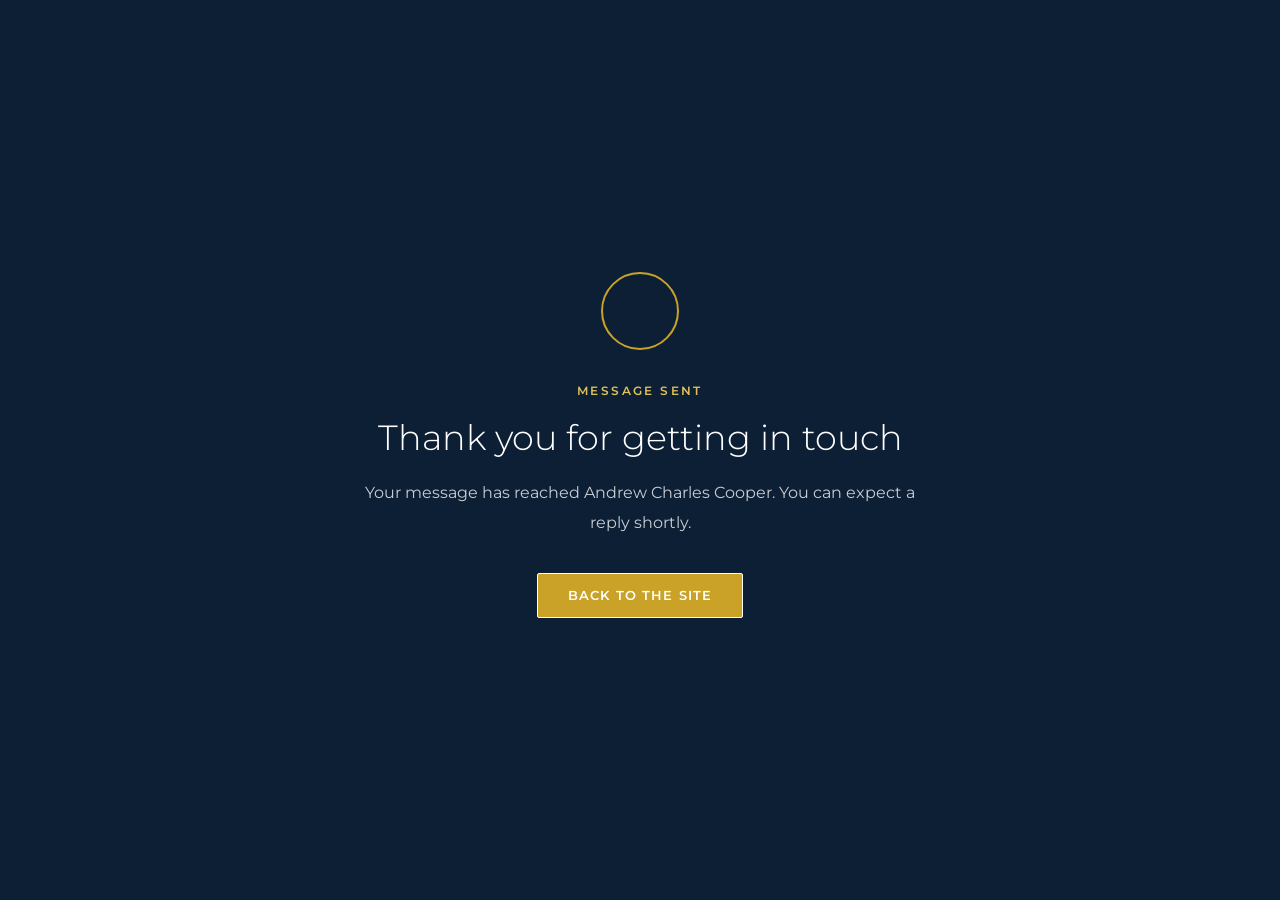
==== thanks.html @ 7abfc752 "Add files via upload" ====
<!DOCTYPE html>
<html lang="en">
<head>
<meta charset="utf-8">
<meta content="width=device-width, initial-scale=1, shrink-to-fit=no" name="viewport">
<title>Message sent | Andrew Charles Cooper</title>
<meta name="description" content="Your message has been sent to Andrew Charles Cooper.">
<meta name="robots" content="noindex, follow">
<link rel="icon" type="image/svg+xml" href="ac/img/favicon.svg">
<link rel="icon" href="vendor/img/favicon.ico">
<link rel="preconnect" href="https://fonts.googleapis.com">
<link rel="preconnect" href="https://fonts.gstatic.com" crossorigin>
<link href="https://fonts.googleapis.com/css2?family=Montserrat:wght@300;400;500;600;700&display=swap" rel="stylesheet">
<link rel="stylesheet" href="vendor/css/line-awesome.min.css">
<style>
  :root{
    --pb-brand:#0D1F35; --pb-accent:#C9A227; --pb-accent-2:#DFC05A;
    --pb-ease:cubic-bezier(.22,.61,.36,1);
  }
  *{ box-sizing:border-box; }
  body{
    margin:0; min-height:100vh; background:var(--pb-brand);
    font-family:'Montserrat',sans-serif; color:#fff;
    display:flex; align-items:center; justify-content:center; padding:30px;
    text-align:center;
  }
  .wrap{ max-width:560px; animation:rise .8s var(--pb-ease) both; }
  @keyframes rise{ from{ opacity:0; transform:translateY(22px); } to{ opacity:1; transform:none; } }
  .tick{
    width:78px; height:78px; margin:0 auto 30px; border-radius:50%;
    border:2px solid var(--pb-accent); display:flex; align-items:center; justify-content:center;
  }
  .tick i{ font-size:38px; color:var(--pb-accent-2); }
  .eyebrow{
    color:var(--pb-accent-2); letter-spacing:.2em; text-transform:uppercase;
    font-size:12px; font-weight:600; margin:0 0 14px;
  }
  h1{ font-size:2.2rem; font-weight:300; margin:0 0 18px; line-height:1.25; }
  p{ color:rgba(255,255,255,.78); line-height:1.85; font-size:16px; margin:0 0 12px; }
  .links{ margin-top:36px; }
  a.btn{
    display:inline-block; padding:14px 30px; margin:0 6px 10px;
    font-size:12.5px; font-weight:600; letter-spacing:.09em; text-transform:uppercase;
    border-radius:2px; text-decoration:none; border:1px solid;
    transition:background .3s var(--pb-ease), color .3s var(--pb-ease),
               border-color .3s var(--pb-ease), transform .3s var(--pb-ease);
  }
  a.btn:hover{ transform:translateY(-2px); }
  .solid{ background:var(--pb-accent); border-color:var(--pb-accent); color:#fff; }
  .solid:hover{ background:#fff; border-color:#fff; color:var(--pb-brand); }
  .ghost{ background:transparent; border-color:rgba(255,255,255,.5); color:#fff; }
  .ghost:hover{ background:#fff; border-color:#fff; color:var(--pb-brand); }
  @media(max-width:575px){
    h1{ font-size:1.6rem; }
    a.btn{ display:block; max-width:290px; margin:0 auto 10px; }
  }
</style>
</head>
<body>
  <div class="wrap">
    <div class="tick"><i class="las la-check" aria-hidden="true"></i></div>
    <p class="eyebrow">Message sent</p>
    <h1>Thank you for getting in touch</h1>
    <p>Your message has reached Andrew Charles Cooper. You can expect a reply shortly.</p>
        <div class="links">
      <a class="btn solid" href="./">Back to the site</a>
          </div>
  </div>
</body>
</html>
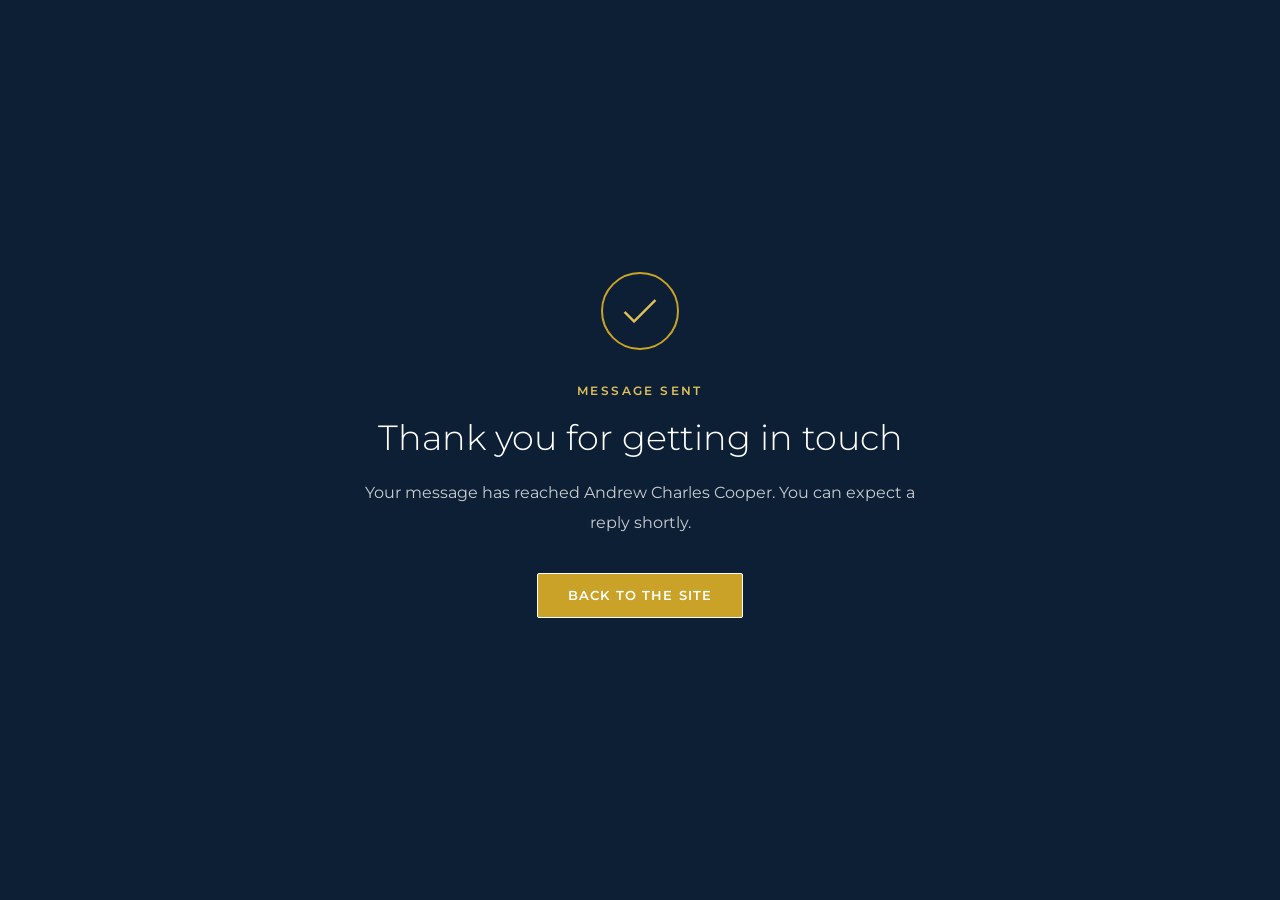
==== commit f0dff2d6: "Add files via upload" ====
--- a/thanks.html
+++ b/thanks.html
@@ -6,7 +6,7 @@
 <title>Message sent | Andrew Charles Cooper</title>
 <meta name="description" content="Your message has been sent to Andrew Charles Cooper.">
 <meta name="robots" content="noindex, follow">
-<link rel="icon" type="image/svg+xml" href="ac/img/favicon.svg">
+<link rel="icon" type="image/svg+xml" href="celebrity/img/favicon.svg">
 <link rel="icon" href="vendor/img/favicon.ico">
 <link rel="preconnect" href="https://fonts.googleapis.com">
 <link rel="preconnect" href="https://fonts.gstatic.com" crossorigin>
--- a/vendor/css/line-awesome.min.css
+++ b/vendor/css/line-awesome.min.css
@@ -0,0 +1 @@
+.la,.lab,.lad,.lal,.lar,.las{-moz-osx-font-smoothing:grayscale;-webkit-font-smoothing:antialiased;display:inline-block;font-style:normal;font-variant:normal;text-rendering:auto;line-height:1}.la-lg{font-size:1.33333em;line-height:.75em;vertical-align:-.0667em}.la-xs{font-size:.75em}.la-sm{font-size:.875em}.la-1x{font-size:1em}.la-2x{font-size:2em}.la-3x{font-size:3em}.la-4x{font-size:4em}.la-5x{font-size:5em}.la-6x{font-size:6em}.la-7x{font-size:7em}.la-8x{font-size:8em}.la-9x{font-size:9em}.la-10x{font-size:10em}.la-fw{text-align:center;width:1.25em}.la-ul{list-style-type:none;margin-left:2.5em;padding-left:0}.la-ul>li{position:relative}.la-li{left:-2em;position:absolute;text-align:center;width:2em;line-height:inherit}.la-border{border:solid .08em #eee;border-radius:.1em;padding:.2em .25em .15em}.la-pull-left{float:left}.la-pull-right{float:right}.la.la-pull-left,.lab.la-pull-left,.lal.la-pull-left,.lar.la-pull-left,.las.la-pull-left{margin-right:.3em}.la.la-pull-right,.lab.la-pull-right,.lal.la-pull-right,.lar.la-pull-right,.las.la-pull-right{margin-left:.3em}.la-spin{-webkit-animation:la-spin 2s infinite linear;animation:la-spin 2s infinite linear}.la-pulse{-webkit-animation:la-spin 1s infinite steps(8);animation:la-spin 1s infinite steps(8)}@-webkit-keyframes la-spin{0%{-webkit-transform:rotate(0);transform:rotate(0)}100%{-webkit-transform:rotate(360deg);transform:rotate(360deg)}}@keyframes la-spin{0%{-webkit-transform:rotate(0);transform:rotate(0)}100%{-webkit-transform:rotate(360deg);transform:rotate(360deg)}}.la-rotate-90{-webkit-transform:rotate(90deg);transform:rotate(90deg)}.la-rotate-180{-webkit-transform:rotate(180deg);transform:rotate(180deg)}.la-rotate-270{-webkit-transform:rotate(270deg);transform:rotate(270deg)}.la-flip-horizontal{-webkit-transform:scale(-1,1);transform:scale(-1,1)}.la-flip-vertical{-webkit-transform:scale(1,-1);transform:scale(1,-1)}.la-flip-both,.la-flip-horizontal.la-flip-vertical{-webkit-transform:scale(-1,-1);transform:scale(-1,-1)}:root .la-flip-both,:root .la-flip-horizontal,:root .la-flip-vertical,:root .la-rotate-180,:root .la-rotate-270,:root .la-rotate-90{-webkit-filter:none;filter:none}.la-stack{display:inline-block;height:2em;line-height:2em;position:relative;vertical-align:middle;width:2.5em}.la-stack-1x,.la-stack-2x{left:0;position:absolute;text-align:center;width:100%}.la-stack-1x{line-height:inherit}.la-stack-2x{font-size:2em}.la-inverse{color:#fff}.la-500px:before{content:"\f26e"}.la-accessible-icon:before{content:"\f368"}.la-accusoft:before{content:"\f369"}.la-acquisitions-incorporated:before{content:"\f6af"}.la-ad:before{content:"\f641"}.la-address-book:before{content:"\f2b9"}.la-address-card:before{content:"\f2bb"}.la-adjust:before{content:"\f042"}.la-adn:before{content:"\f170"}.la-adobe:before{content:"\f778"}.la-adversal:before{content:"\f36a"}.la-affiliatetheme:before{content:"\f36b"}.la-air-freshener:before{content:"\f5d0"}.la-airbnb:before{content:"\f834"}.la-algolia:before{content:"\f36c"}.la-align-center:before{content:"\f037"}.la-align-justify:before{content:"\f039"}.la-align-left:before{content:"\f036"}.la-align-right:before{content:"\f038"}.la-alipay:before{content:"\f642"}.la-allergies:before{content:"\f461"}.la-amazon:before{content:"\f270"}.la-amazon-pay:before{content:"\f42c"}.la-ambulance:before{content:"\f0f9"}.la-american-sign-language-interpreting:before{content:"\f2a3"}.la-amilia:before{content:"\f36d"}.la-anchor:before{content:"\f13d"}.la-android:before{content:"\f17b"}.la-angellist:before{content:"\f209"}.la-angle-double-down:before{content:"\f103"}.la-angle-double-left:before{content:"\f100"}.la-angle-double-right:before{content:"\f101"}.la-angle-double-up:before{content:"\f102"}.la-angle-down:before{content:"\f107"}.la-angle-left:before{content:"\f104"}.la-angle-right:before{content:"\f105"}.la-angle-up:before{content:"\f106"}.la-angry:before{content:"\f556"}.la-angrycreative:before{content:"\f36e"}.la-angular:before{content:"\f420"}.la-ankh:before{content:"\f644"}.la-app-store:before{content:"\f36f"}.la-app-store-ios:before{content:"\f370"}.la-apper:before{content:"\f371"}.la-apple:before{content:"\f179"}.la-apple-alt:before{content:"\f5d1"}.la-apple-pay:before{content:"\f415"}.la-archive:before{content:"\f187"}.la-archway:before{content:"\f557"}.la-arrow-alt-circle-down:before{content:"\f358"}.la-arrow-alt-circle-left:before{content:"\f359"}.la-arrow-alt-circle-right:before{content:"\f35a"}.la-arrow-alt-circle-up:before{content:"\f35b"}.la-arrow-circle-down:before{content:"\f0ab"}.la-arrow-circle-left:before{content:"\f0a8"}.la-arrow-circle-right:before{content:"\f0a9"}.la-arrow-circle-up:before{content:"\f0aa"}.la-arrow-down:before{content:"\f063"}.la-arrow-left:before{content:"\f060"}.la-arrow-right:before{content:"\f061"}.la-arrow-up:before{content:"\f062"}.la-arrows-alt:before{content:"\f0b2"}.la-arrows-alt-h:before{content:"\f337"}.la-arrows-alt-v:before{content:"\f338"}.la-artstation:before{content:"\f77a"}.la-assistive-listening-systems:before{content:"\f2a2"}.la-asterisk:before{content:"\f069"}.la-asymmetrik:before{content:"\f372"}.la-at:before{content:"\f1fa"}.la-atlas:before{content:"\f558"}.la-atlassian:before{content:"\f77b"}.la-atom:before{content:"\f5d2"}.la-audible:before{content:"\f373"}.la-audio-description:before{content:"\f29e"}.la-autoprefixer:before{content:"\f41c"}.la-avianex:before{content:"\f374"}.la-aviato:before{content:"\f421"}.la-award:before{content:"\f559"}.la-aws:before{content:"\f375"}.la-baby:before{content:"\f77c"}.la-baby-carriage:before{content:"\f77d"}.la-backspace:before{content:"\f55a"}.la-backward:before{content:"\f04a"}.la-bacon:before{content:"\f7e5"}.la-balance-scale:before{content:"\f24e"}.la-balance-scale-left:before{content:"\f515"}.la-balance-scale-right:before{content:"\f516"}.la-ban:before{content:"\f05e"}.la-band-aid:before{content:"\f462"}.la-bandcamp:before{content:"\f2d5"}.la-barcode:before{content:"\f02a"}.la-bars:before{content:"\f0c9"}.la-baseball-ball:before{content:"\f433"}.la-basketball-ball:before{content:"\f434"}.la-bath:before{content:"\f2cd"}.la-battery-empty:before{content:"\f244"}.la-battery-full:before{content:"\f240"}.la-battery-half:before{content:"\f242"}.la-battery-quarter:before{content:"\f243"}.la-battery-three-quarters:before{content:"\f241"}.la-battle-net:before{content:"\f835"}.la-bed:before{content:"\f236"}.la-beer:before{content:"\f0fc"}.la-behance:before{content:"\f1b4"}.la-behance-square:before{content:"\f1b5"}.la-bell:before{content:"\f0f3"}.la-bell-slash:before{content:"\f1f6"}.la-bezier-curve:before{content:"\f55b"}.la-bible:before{content:"\f647"}.la-bicycle:before{content:"\f206"}.la-biking:before{content:"\f84a"}.la-bimobject:before{content:"\f378"}.la-binoculars:before{content:"\f1e5"}.la-biohazard:before{content:"\f780"}.la-birthday-cake:before{content:"\f1fd"}.la-bitbucket:before{content:"\f171"}.la-bitcoin:before{content:"\f379"}.la-bity:before{content:"\f37a"}.la-black-tie:before{content:"\f27e"}.la-blackberry:before{content:"\f37b"}.la-blender:before{content:"\f517"}.la-blender-phone:before{content:"\f6b6"}.la-blind:before{content:"\f29d"}.la-blog:before{content:"\f781"}.la-blogger:before{content:"\f37c"}.la-blogger-b:before{content:"\f37d"}.la-bluetooth:before{content:"\f293"}.la-bluetooth-b:before{content:"\f294"}.la-bold:before{content:"\f032"}.la-bolt:before{content:"\f0e7"}.la-bomb:before{content:"\f1e2"}.la-bone:before{content:"\f5d7"}.la-bong:before{content:"\f55c"}.la-book:before{content:"\f02d"}.la-book-dead:before{content:"\f6b7"}.la-book-medical:before{content:"\f7e6"}.la-book-open:before{content:"\f518"}.la-book-reader:before{content:"\f5da"}.la-bookmark:before{content:"\f02e"}.la-bootstrap:before{content:"\f836"}.la-border-all:before{content:"\f84c"}.la-border-none:before{content:"\f850"}.la-border-style:before{content:"\f853"}.la-bowling-ball:before{content:"\f436"}.la-box:before{content:"\f466"}.la-box-open:before{content:"\f49e"}.la-boxes:before{content:"\f468"}.la-braille:before{content:"\f2a1"}.la-brain:before{content:"\f5dc"}.la-bread-slice:before{content:"\f7ec"}.la-briefcase:before{content:"\f0b1"}.la-briefcase-medical:before{content:"\f469"}.la-broadcast-tower:before{content:"\f519"}.la-broom:before{content:"\f51a"}.la-brush:before{content:"\f55d"}.la-btc:before{content:"\f15a"}.la-buffer:before{content:"\f837"}.la-bug:before{content:"\f188"}.la-building:before{content:"\f1ad"}.la-bullhorn:before{content:"\f0a1"}.la-bullseye:before{content:"\f140"}.la-burn:before{content:"\f46a"}.la-buromobelexperte:before{content:"\f37f"}.la-bus:before{content:"\f207"}.la-bus-alt:before{content:"\f55e"}.la-business-time:before{content:"\f64a"}.la-buy-n-large:before{content:"\f8a6"}.la-buysellads:before{content:"\f20d"}.la-calculator:before{content:"\f1ec"}.la-calendar:before{content:"\f133"}.la-calendar-alt:before{content:"\f073"}.la-calendar-check:before{content:"\f274"}.la-calendar-day:before{content:"\f783"}.la-calendar-minus:before{content:"\f272"}.la-calendar-plus:before{content:"\f271"}.la-calendar-times:before{content:"\f273"}.la-calendar-week:before{content:"\f784"}.la-camera:before{content:"\f030"}.la-camera-retro:before{content:"\f083"}.la-campground:before{content:"\f6bb"}.la-canadian-maple-leaf:before{content:"\f785"}.la-candy-cane:before{content:"\f786"}.la-cannabis:before{content:"\f55f"}.la-capsules:before{content:"\f46b"}.la-car:before{content:"\f1b9"}.la-car-alt:before{content:"\f5de"}.la-car-battery:before{content:"\f5df"}.la-car-crash:before{content:"\f5e1"}.la-car-side:before{content:"\f5e4"}.la-caret-down:before{content:"\f0d7"}.la-caret-left:before{content:"\f0d9"}.la-caret-right:before{content:"\f0da"}.la-caret-square-down:before{content:"\f150"}.la-caret-square-left:before{content:"\f191"}.la-caret-square-right:before{content:"\f152"}.la-caret-square-up:before{content:"\f151"}.la-caret-up:before{content:"\f0d8"}.la-carrot:before{content:"\f787"}.la-cart-arrow-down:before{content:"\f218"}.la-cart-plus:before{content:"\f217"}.la-cash-register:before{content:"\f788"}.la-cat:before{content:"\f6be"}.la-cc-amazon-pay:before{content:"\f42d"}.la-cc-amex:before{content:"\f1f3"}.la-cc-apple-pay:before{content:"\f416"}.la-cc-diners-club:before{content:"\f24c"}.la-cc-discover:before{content:"\f1f2"}.la-cc-jcb:before{content:"\f24b"}.la-cc-mastercard:before{content:"\f1f1"}.la-cc-paypal:before{content:"\f1f4"}.la-cc-stripe:before{content:"\f1f5"}.la-cc-visa:before{content:"\f1f0"}.la-centercode:before{content:"\f380"}.la-centos:before{content:"\f789"}.la-certificate:before{content:"\f0a3"}.la-chair:before{content:"\f6c0"}.la-chalkboard:before{content:"\f51b"}.la-chalkboard-teacher:before{content:"\f51c"}.la-charging-station:before{content:"\f5e7"}.la-chart-area:before{content:"\f1fe"}.la-chart-bar:before{content:"\f080"}.la-chart-line:before{content:"\f201"}.la-chart-pie:before{content:"\f200"}.la-check:before{content:"\f00c"}.la-check-circle:before{content:"\f058"}.la-check-double:before{content:"\f560"}.la-check-square:before{content:"\f14a"}.la-cheese:before{content:"\f7ef"}.la-chess:before{content:"\f439"}.la-chess-bishop:before{content:"\f43a"}.la-chess-board:before{content:"\f43c"}.la-chess-king:before{content:"\f43f"}.la-chess-knight:before{content:"\f441"}.la-chess-pawn:before{content:"\f443"}.la-chess-queen:before{content:"\f445"}.la-chess-rook:before{content:"\f447"}.la-chevron-circle-down:before{content:"\f13a"}.la-chevron-circle-left:before{content:"\f137"}.la-chevron-circle-right:before{content:"\f138"}.la-chevron-circle-up:before{content:"\f139"}.la-chevron-down:before{content:"\f078"}.la-chevron-left:before{content:"\f053"}.la-chevron-right:before{content:"\f054"}.la-chevron-up:before{content:"\f077"}.la-child:before{content:"\f1ae"}.la-chrome:before{content:"\f268"}.la-chromecast:before{content:"\f838"}.la-church:before{content:"\f51d"}.la-circle:before{content:"\f111"}.la-circle-notch:before{content:"\f1ce"}.la-city:before{content:"\f64f"}.la-clinic-medical:before{content:"\f7f2"}.la-clipboard:before{content:"\f328"}.la-clipboard-check:before{content:"\f46c"}.la-clipboard-list:before{content:"\f46d"}.la-clock:before{content:"\f017"}.la-clone:before{content:"\f24d"}.la-closed-captioning:before{content:"\f20a"}.la-cloud:before{content:"\f0c2"}.la-cloud-download-alt:before{content:"\f381"}.la-cloud-meatball:before{content:"\f73b"}.la-cloud-moon:before{content:"\f6c3"}.la-cloud-moon-rain:before{content:"\f73c"}.la-cloud-rain:before{content:"\f73d"}.la-cloud-showers-heavy:before{content:"\f740"}.la-cloud-sun:before{content:"\f6c4"}.la-cloud-sun-rain:before{content:"\f743"}.la-cloud-upload-alt:before{content:"\f382"}.la-cloudscale:before{content:"\f383"}.la-cloudsmith:before{content:"\f384"}.la-cloudversify:before{content:"\f385"}.la-cocktail:before{content:"\f561"}.la-code:before{content:"\f121"}.la-code-branch:before{content:"\f126"}.la-codepen:before{content:"\f1cb"}.la-codiepie:before{content:"\f284"}.la-coffee:before{content:"\f0f4"}.la-cog:before{content:"\f013"}.la-cogs:before{content:"\f085"}.la-coins:before{content:"\f51e"}.la-columns:before{content:"\f0db"}.la-comment:before{content:"\f075"}.la-comment-alt:before{content:"\f27a"}.la-comment-dollar:before{content:"\f651"}.la-comment-dots:before{content:"\f4ad"}.la-comment-medical:before{content:"\f7f5"}.la-comment-slash:before{content:"\f4b3"}.la-comments:before{content:"\f086"}.la-comments-dollar:before{content:"\f653"}.la-compact-disc:before{content:"\f51f"}.la-compass:before{content:"\f14e"}.la-compress:before{content:"\f066"}.la-compress-arrows-alt:before{content:"\f78c"}.la-concierge-bell:before{content:"\f562"}.la-confluence:before{content:"\f78d"}.la-connectdevelop:before{content:"\f20e"}.la-contao:before{content:"\f26d"}.la-cookie:before{content:"\f563"}.la-cookie-bite:before{content:"\f564"}.la-copy:before{content:"\f0c5"}.la-copyright:before{content:"\f1f9"}.la-cotton-bureau:before{content:"\f89e"}.la-couch:before{content:"\f4b8"}.la-cpanel:before{content:"\f388"}.la-creative-commons:before{content:"\f25e"}.la-creative-commons-by:before{content:"\f4e7"}.la-creative-commons-nc:before{content:"\f4e8"}.la-creative-commons-nc-eu:before{content:"\f4e9"}.la-creative-commons-nc-jp:before{content:"\f4ea"}.la-creative-commons-nd:before{content:"\f4eb"}.la-creative-commons-pd:before{content:"\f4ec"}.la-creative-commons-pd-alt:before{content:"\f4ed"}.la-creative-commons-remix:before{content:"\f4ee"}.la-creative-commons-sa:before{content:"\f4ef"}.la-creative-commons-sampling:before{content:"\f4f0"}.la-creative-commons-sampling-plus:before{content:"\f4f1"}.la-creative-commons-share:before{content:"\f4f2"}.la-creative-commons-zero:before{content:"\f4f3"}.la-credit-card:before{content:"\f09d"}.la-critical-role:before{content:"\f6c9"}.la-crop:before{content:"\f125"}.la-crop-alt:before{content:"\f565"}.la-cross:before{content:"\f654"}.la-crosshairs:before{content:"\f05b"}.la-crow:before{content:"\f520"}.la-crown:before{content:"\f521"}.la-crutch:before{content:"\f7f7"}.la-css3:before{content:"\f13c"}.la-css3-alt:before{content:"\f38b"}.la-cube:before{content:"\f1b2"}.la-cubes:before{content:"\f1b3"}.la-cut:before{content:"\f0c4"}.la-cuttlefish:before{content:"\f38c"}.la-d-and-d:before{content:"\f38d"}.la-d-and-d-beyond:before{content:"\f6ca"}.la-dashcube:before{content:"\f210"}.la-database:before{content:"\f1c0"}.la-deaf:before{content:"\f2a4"}.la-delicious:before{content:"\f1a5"}.la-democrat:before{content:"\f747"}.la-deploydog:before{content:"\f38e"}.la-deskpro:before{content:"\f38f"}.la-desktop:before{content:"\f108"}.la-dev:before{content:"\f6cc"}.la-deviantart:before{content:"\f1bd"}.la-dharmachakra:before{content:"\f655"}.la-dhl:before{content:"\f790"}.la-diagnoses:before{content:"\f470"}.la-diaspora:before{content:"\f791"}.la-dice:before{content:"\f522"}.la-dice-d20:before{content:"\f6cf"}.la-dice-d6:before{content:"\f6d1"}.la-dice-five:before{content:"\f523"}.la-dice-four:before{content:"\f524"}.la-dice-one:before{content:"\f525"}.la-dice-six:before{content:"\f526"}.la-dice-three:before{content:"\f527"}.la-dice-two:before{content:"\f528"}.la-digg:before{content:"\f1a6"}.la-digital-ocean:before{content:"\f391"}.la-digital-tachograph:before{content:"\f566"}.la-directions:before{content:"\f5eb"}.la-discord:before{content:"\f392"}.la-discourse:before{content:"\f393"}.la-divide:before{content:"\f529"}.la-dizzy:before{content:"\f567"}.la-dna:before{content:"\f471"}.la-dochub:before{content:"\f394"}.la-docker:before{content:"\f395"}.la-dog:before{content:"\f6d3"}.la-dollar-sign:before{content:"\f155"}.la-dolly:before{content:"\f472"}.la-dolly-flatbed:before{content:"\f474"}.la-donate:before{content:"\f4b9"}.la-door-closed:before{content:"\f52a"}.la-door-open:before{content:"\f52b"}.la-dot-circle:before{content:"\f192"}.la-dove:before{content:"\f4ba"}.la-download:before{content:"\f019"}.la-draft2digital:before{content:"\f396"}.la-drafting-compass:before{content:"\f568"}.la-dragon:before{content:"\f6d5"}.la-draw-polygon:before{content:"\f5ee"}.la-dribbble:before{content:"\f17d"}.la-dribbble-square:before{content:"\f397"}.la-dropbox:before{content:"\f16b"}.la-drum:before{content:"\f569"}.la-drum-steelpan:before{content:"\f56a"}.la-drumstick-bite:before{content:"\f6d7"}.la-drupal:before{content:"\f1a9"}.la-dumbbell:before{content:"\f44b"}.la-dumpster:before{content:"\f793"}.la-dumpster-fire:before{content:"\f794"}.la-dungeon:before{content:"\f6d9"}.la-dyalog:before{content:"\f399"}.la-earlybirds:before{content:"\f39a"}.la-ebay:before{content:"\f4f4"}.la-edge:before{content:"\f282"}.la-edit:before{content:"\f044"}.la-egg:before{content:"\f7fb"}.la-eject:before{content:"\f052"}.la-elementor:before{content:"\f430"}.la-ellipsis-h:before{content:"\f141"}.la-ellipsis-v:before{content:"\f142"}.la-ello:before{content:"\f5f1"}.la-ember:before{content:"\f423"}.la-empire:before{content:"\f1d1"}.la-envelope:before{content:"\f0e0"}.la-envelope-open:before{content:"\f2b6"}.la-envelope-open-text:before{content:"\f658"}.la-envelope-square:before{content:"\f199"}.la-envira:before{content:"\f299"}.la-equals:before{content:"\f52c"}.la-eraser:before{content:"\f12d"}.la-erlang:before{content:"\f39d"}.la-ethereum:before{content:"\f42e"}.la-ethernet:before{content:"\f796"}.la-etsy:before{content:"\f2d7"}.la-euro-sign:before{content:"\f153"}.la-evernote:before{content:"\f839"}.la-exchange-alt:before{content:"\f362"}.la-exclamation:before{content:"\f12a"}.la-exclamation-circle:before{content:"\f06a"}.la-exclamation-triangle:before{content:"\f071"}.la-expand:before{content:"\f065"}.la-expand-arrows-alt:before{content:"\f31e"}.la-expeditedssl:before{content:"\f23e"}.la-external-link-alt:before{content:"\f35d"}.la-external-link-square-alt:before{content:"\f360"}.la-eye:before{content:"\f06e"}.la-eye-dropper:before{content:"\f1fb"}.la-eye-slash:before{content:"\f070"}.la-facebook:before{content:"\f09a"}.la-facebook-f:before{content:"\f39e"}.la-facebook-messenger:before{content:"\f39f"}.la-facebook-square:before{content:"\f082"}.la-fan:before{content:"\f863"}.la-fantasy-flight-games:before{content:"\f6dc"}.la-fast-backward:before{content:"\f049"}.la-fast-forward:before{content:"\f050"}.la-fax:before{content:"\f1ac"}.la-feather:before{content:"\f52d"}.la-feather-alt:before{content:"\f56b"}.la-fedex:before{content:"\f797"}.la-fedora:before{content:"\f798"}.la-female:before{content:"\f182"}.la-fighter-jet:before{content:"\f0fb"}.la-figma:before{content:"\f799"}.la-file:before{content:"\f15b"}.la-file-alt:before{content:"\f15c"}.la-file-archive:before{content:"\f1c6"}.la-file-audio:before{content:"\f1c7"}.la-file-code:before{content:"\f1c9"}.la-file-contract:before{content:"\f56c"}.la-file-csv:before{content:"\f6dd"}.la-file-download:before{content:"\f56d"}.la-file-excel:before{content:"\f1c3"}.la-file-export:before{content:"\f56e"}.la-file-image:before{content:"\f1c5"}.la-file-import:before{content:"\f56f"}.la-file-invoice:before{content:"\f570"}.la-file-invoice-dollar:before{content:"\f571"}.la-file-medical:before{content:"\f477"}.la-file-medical-alt:before{content:"\f478"}.la-file-pdf:before{content:"\f1c1"}.la-file-powerpoint:before{content:"\f1c4"}.la-file-prescription:before{content:"\f572"}.la-file-signature:before{content:"\f573"}.la-file-upload:before{content:"\f574"}.la-file-video:before{content:"\f1c8"}.la-file-word:before{content:"\f1c2"}.la-fill:before{content:"\f575"}.la-fill-drip:before{content:"\f576"}.la-film:before{content:"\f008"}.la-filter:before{content:"\f0b0"}.la-fingerprint:before{content:"\f577"}.la-fire:before{content:"\f06d"}.la-fire-alt:before{content:"\f7e4"}.la-fire-extinguisher:before{content:"\f134"}.la-firefox:before{content:"\f269"}.la-first-aid:before{content:"\f479"}.la-first-order:before{content:"\f2b0"}.la-first-order-alt:before{content:"\f50a"}.la-firstdraft:before{content:"\f3a1"}.la-fish:before{content:"\f578"}.la-fist-raised:before{content:"\f6de"}.la-flag:before{content:"\f024"}.la-flag-checkered:before{content:"\f11e"}.la-flag-usa:before{content:"\f74d"}.la-flask:before{content:"\f0c3"}.la-flickr:before{content:"\f16e"}.la-flipboard:before{content:"\f44d"}.la-flushed:before{content:"\f579"}.la-fly:before{content:"\f417"}.la-folder:before{content:"\f07b"}.la-folder-minus:before{content:"\f65d"}.la-folder-open:before{content:"\f07c"}.la-folder-plus:before{content:"\f65e"}.la-font:before{content:"\f031"}.la-font-awesome:before{content:"\f2b4"}.la-font-awesome-alt:before{content:"\f35c"}.la-font-awesome-flag:before{content:"\f425"}.la-font-awesome-logo-full:before{content:"\f4e6"}.la-fonticons:before{content:"\f280"}.la-fonticons-fi:before{content:"\f3a2"}.la-football-ball:before{content:"\f44e"}.la-fort-awesome:before{content:"\f286"}.la-fort-awesome-alt:before{content:"\f3a3"}.la-forumbee:before{content:"\f211"}.la-forward:before{content:"\f04e"}.la-foursquare:before{content:"\f180"}.la-free-code-camp:before{content:"\f2c5"}.la-freebsd:before{content:"\f3a4"}.la-frog:before{content:"\f52e"}.la-frown:before{content:"\f119"}.la-frown-open:before{content:"\f57a"}.la-fulcrum:before{content:"\f50b"}.la-funnel-dollar:before{content:"\f662"}.la-futbol:before{content:"\f1e3"}.la-galactic-republic:before{content:"\f50c"}.la-galactic-senate:before{content:"\f50d"}.la-gamepad:before{content:"\f11b"}.la-gas-pump:before{content:"\f52f"}.la-gavel:before{content:"\f0e3"}.la-gem:before{content:"\f3a5"}.la-genderless:before{content:"\f22d"}.la-get-pocket:before{content:"\f265"}.la-gg:before{content:"\f260"}.la-gg-circle:before{content:"\f261"}.la-ghost:before{content:"\f6e2"}.la-gift:before{content:"\f06b"}.la-gifts:before{content:"\f79c"}.la-git:before{content:"\f1d3"}.la-git-alt:before{content:"\f841"}.la-git-square:before{content:"\f1d2"}.la-github:before{content:"\f09b"}.la-github-alt:before{content:"\f113"}.la-github-square:before{content:"\f092"}.la-gitkraken:before{content:"\f3a6"}.la-gitlab:before{content:"\f296"}.la-gitter:before{content:"\f426"}.la-glass-cheers:before{content:"\f79f"}.la-glass-martini:before{content:"\f000"}.la-glass-martini-alt:before{content:"\f57b"}.la-glass-whiskey:before{content:"\f7a0"}.la-glasses:before{content:"\f530"}.la-glide:before{content:"\f2a5"}.la-glide-g:before{content:"\f2a6"}.la-globe:before{content:"\f0ac"}.la-globe-africa:before{content:"\f57c"}.la-globe-americas:before{content:"\f57d"}.la-globe-asia:before{content:"\f57e"}.la-globe-europe:before{content:"\f7a2"}.la-gofore:before{content:"\f3a7"}.la-golf-ball:before{content:"\f450"}.la-goodreads:before{content:"\f3a8"}.la-goodreads-g:before{content:"\f3a9"}.la-google:before{content:"\f1a0"}.la-google-drive:before{content:"\f3aa"}.la-google-play:before{content:"\f3ab"}.la-google-plus:before{content:"\f2b3"}.la-google-plus-g:before{content:"\f0d5"}.la-google-plus-square:before{content:"\f0d4"}.la-google-wallet:before{content:"\f1ee"}.la-gopuram:before{content:"\f664"}.la-graduation-cap:before{content:"\f19d"}.la-gratipay:before{content:"\f184"}.la-grav:before{content:"\f2d6"}.la-greater-than:before{content:"\f531"}.la-greater-than-equal:before{content:"\f532"}.la-grimace:before{content:"\f57f"}.la-grin:before{content:"\f580"}.la-grin-alt:before{content:"\f581"}.la-grin-beam:before{content:"\f582"}.la-grin-beam-sweat:before{content:"\f583"}.la-grin-hearts:before{content:"\f584"}.la-grin-squint:before{content:"\f585"}.la-grin-squint-tears:before{content:"\f586"}.la-grin-stars:before{content:"\f587"}.la-grin-tears:before{content:"\f588"}.la-grin-tongue:before{content:"\f589"}.la-grin-tongue-squint:before{content:"\f58a"}.la-grin-tongue-wink:before{content:"\f58b"}.la-grin-wink:before{content:"\f58c"}.la-grip-horizontal:before{content:"\f58d"}.la-grip-lines:before{content:"\f7a4"}.la-grip-lines-vertical:before{content:"\f7a5"}.la-grip-vertical:before{content:"\f58e"}.la-gripfire:before{content:"\f3ac"}.la-grunt:before{content:"\f3ad"}.la-guitar:before{content:"\f7a6"}.la-gulp:before{content:"\f3ae"}.la-h-square:before{content:"\f0fd"}.la-hacker-news:before{content:"\f1d4"}.la-hacker-news-square:before{content:"\f3af"}.la-hackerrank:before{content:"\f5f7"}.la-hamburger:before{content:"\f805"}.la-hammer:before{content:"\f6e3"}.la-hamsa:before{content:"\f665"}.la-hand-holding:before{content:"\f4bd"}.la-hand-holding-heart:before{content:"\f4be"}.la-hand-holding-usd:before{content:"\f4c0"}.la-hand-lizard:before{content:"\f258"}.la-hand-middle-finger:before{content:"\f806"}.la-hand-paper:before{content:"\f256"}.la-hand-peace:before{content:"\f25b"}.la-hand-point-down:before{content:"\f0a7"}.la-hand-point-left:before{content:"\f0a5"}.la-hand-point-right:before{content:"\f0a4"}.la-hand-point-up:before{content:"\f0a6"}.la-hand-pointer:before{content:"\f25a"}.la-hand-rock:before{content:"\f255"}.la-hand-scissors:before{content:"\f257"}.la-hand-spock:before{content:"\f259"}.la-hands:before{content:"\f4c2"}.la-hands-helping:before{content:"\f4c4"}.la-handshake:before{content:"\f2b5"}.la-hanukiah:before{content:"\f6e6"}.la-hard-hat:before{content:"\f807"}.la-hashtag:before{content:"\f292"}.la-hat-cowboy:before{content:"\f8c0"}.la-hat-cowboy-side:before{content:"\f8c1"}.la-hat-wizard:before{content:"\f6e8"}.la-haykal:before{content:"\f666"}.la-hdd:before{content:"\f0a0"}.la-heading:before{content:"\f1dc"}.la-headphones:before{content:"\f025"}.la-headphones-alt:before{content:"\f58f"}.la-headset:before{content:"\f590"}.la-heart:before{content:"\f004"}.la-heart-broken:before{content:"\f7a9"}.la-heartbeat:before{content:"\f21e"}.la-helicopter:before{content:"\f533"}.la-highlighter:before{content:"\f591"}.la-hiking:before{content:"\f6ec"}.la-hippo:before{content:"\f6ed"}.la-hips:before{content:"\f452"}.la-hire-a-helper:before{content:"\f3b0"}.la-history:before{content:"\f1da"}.la-hockey-puck:before{content:"\f453"}.la-holly-berry:before{content:"\f7aa"}.la-home:before{content:"\f015"}.la-hooli:before{content:"\f427"}.la-hornbill:before{content:"\f592"}.la-horse:before{content:"\f6f0"}.la-horse-head:before{content:"\f7ab"}.la-hospital:before{content:"\f0f8"}.la-hospital-alt:before{content:"\f47d"}.la-hospital-symbol:before{content:"\f47e"}.la-hot-tub:before{content:"\f593"}.la-hotdog:before{content:"\f80f"}.la-hotel:before{content:"\f594"}.la-hotjar:before{content:"\f3b1"}.la-hourglass:before{content:"\f254"}.la-hourglass-end:before{content:"\f253"}.la-hourglass-half:before{content:"\f252"}.la-hourglass-start:before{content:"\f251"}.la-house-damage:before{content:"\f6f1"}.la-houzz:before{content:"\f27c"}.la-hryvnia:before{content:"\f6f2"}.la-html5:before{content:"\f13b"}.la-hubspot:before{content:"\f3b2"}.la-i-cursor:before{content:"\f246"}.la-ice-cream:before{content:"\f810"}.la-icicles:before{content:"\f7ad"}.la-icons:before{content:"\f86d"}.la-id-badge:before{content:"\f2c1"}.la-id-card:before{content:"\f2c2"}.la-id-card-alt:before{content:"\f47f"}.la-igloo:before{content:"\f7ae"}.la-image:before{content:"\f03e"}.la-images:before{content:"\f302"}.la-imdb:before{content:"\f2d8"}.la-inbox:before{content:"\f01c"}.la-indent:before{content:"\f03c"}.la-industry:before{content:"\f275"}.la-infinity:before{content:"\f534"}.la-info:before{content:"\f129"}.la-info-circle:before{content:"\f05a"}.la-instagram:before{content:"\f16d"}.la-intercom:before{content:"\f7af"}.la-internet-explorer:before{content:"\f26b"}.la-invision:before{content:"\f7b0"}.la-ioxhost:before{content:"\f208"}.la-italic:before{content:"\f033"}.la-itch-io:before{content:"\f83a"}.la-itunes:before{content:"\f3b4"}.la-itunes-note:before{content:"\f3b5"}.la-java:before{content:"\f4e4"}.la-jedi:before{content:"\f669"}.la-jedi-order:before{content:"\f50e"}.la-jenkins:before{content:"\f3b6"}.la-jira:before{content:"\f7b1"}.la-joget:before{content:"\f3b7"}.la-joint:before{content:"\f595"}.la-joomla:before{content:"\f1aa"}.la-journal-whills:before{content:"\f66a"}.la-js:before{content:"\f3b8"}.la-js-square:before{content:"\f3b9"}.la-jsfiddle:before{content:"\f1cc"}.la-kaaba:before{content:"\f66b"}.la-kaggle:before{content:"\f5fa"}.la-key:before{content:"\f084"}.la-keybase:before{content:"\f4f5"}.la-keyboard:before{content:"\f11c"}.la-keycdn:before{content:"\f3ba"}.la-khanda:before{content:"\f66d"}.la-kickstarter:before{content:"\f3bb"}.la-kickstarter-k:before{content:"\f3bc"}.la-kiss:before{content:"\f596"}.la-kiss-beam:before{content:"\f597"}.la-kiss-wink-heart:before{content:"\f598"}.la-kiwi-bird:before{content:"\f535"}.la-korvue:before{content:"\f42f"}.la-landmark:before{content:"\f66f"}.la-language:before{content:"\f1ab"}.la-laptop:before{content:"\f109"}.la-laptop-code:before{content:"\f5fc"}.la-laptop-medical:before{content:"\f812"}.la-laravel:before{content:"\f3bd"}.la-lastfm:before{content:"\f202"}.la-lastfm-square:before{content:"\f203"}.la-laugh:before{content:"\f599"}.la-laugh-beam:before{content:"\f59a"}.la-laugh-squint:before{content:"\f59b"}.la-laugh-wink:before{content:"\f59c"}.la-layer-group:before{content:"\f5fd"}.la-leaf:before{content:"\f06c"}.la-leanpub:before{content:"\f212"}.la-lemon:before{content:"\f094"}.la-less:before{content:"\f41d"}.la-less-than:before{content:"\f536"}.la-less-than-equal:before{content:"\f537"}.la-level-down-alt:before{content:"\f3be"}.la-level-up-alt:before{content:"\f3bf"}.la-life-ring:before{content:"\f1cd"}.la-lightbulb:before{content:"\f0eb"}.la-line:before{content:"\f3c0"}.la-link:before{content:"\f0c1"}.la-linkedin:before{content:"\f08c"}.la-linkedin-in:before{content:"\f0e1"}.la-linode:before{content:"\f2b8"}.la-linux:before{content:"\f17c"}.la-lira-sign:before{content:"\f195"}.la-list:before{content:"\f03a"}.la-list-alt:before{content:"\f022"}.la-list-ol:before{content:"\f0cb"}.la-list-ul:before{content:"\f0ca"}.la-location-arrow:before{content:"\f124"}.la-lock:before{content:"\f023"}.la-lock-open:before{content:"\f3c1"}.la-long-arrow-alt-down:before{content:"\f309"}.la-long-arrow-alt-left:before{content:"\f30a"}.la-long-arrow-alt-right:before{content:"\f30b"}.la-long-arrow-alt-up:before{content:"\f30c"}.la-low-vision:before{content:"\f2a8"}.la-luggage-cart:before{content:"\f59d"}.la-lyft:before{content:"\f3c3"}.la-magento:before{content:"\f3c4"}.la-magic:before{content:"\f0d0"}.la-magnet:before{content:"\f076"}.la-mail-bulk:before{content:"\f674"}.la-mailchimp:before{content:"\f59e"}.la-male:before{content:"\f183"}.la-mandalorian:before{content:"\f50f"}.la-map:before{content:"\f279"}.la-map-marked:before{content:"\f59f"}.la-map-marked-alt:before{content:"\f5a0"}.la-map-marker:before{content:"\f041"}.la-map-marker-alt:before{content:"\f3c5"}.la-map-pin:before{content:"\f276"}.la-map-signs:before{content:"\f277"}.la-markdown:before{content:"\f60f"}.la-marker:before{content:"\f5a1"}.la-mars:before{content:"\f222"}.la-mars-double:before{content:"\f227"}.la-mars-stroke:before{content:"\f229"}.la-mars-stroke-h:before{content:"\f22b"}.la-mars-stroke-v:before{content:"\f22a"}.la-mask:before{content:"\f6fa"}.la-mastodon:before{content:"\f4f6"}.la-maxcdn:before{content:"\f136"}.la-mdb:before{content:"\f8ca"}.la-medal:before{content:"\f5a2"}.la-medapps:before{content:"\f3c6"}.la-medium:before{content:"\f23a"}.la-medium-m:before{content:"\f3c7"}.la-medkit:before{content:"\f0fa"}.la-medrt:before{content:"\f3c8"}.la-meetup:before{content:"\f2e0"}.la-megaport:before{content:"\f5a3"}.la-meh:before{content:"\f11a"}.la-meh-blank:before{content:"\f5a4"}.la-meh-rolling-eyes:before{content:"\f5a5"}.la-memory:before{content:"\f538"}.la-mendeley:before{content:"\f7b3"}.la-menorah:before{content:"\f676"}.la-mercury:before{content:"\f223"}.la-meteor:before{content:"\f753"}.la-microchip:before{content:"\f2db"}.la-microphone:before{content:"\f130"}.la-microphone-alt:before{content:"\f3c9"}.la-microphone-alt-slash:before{content:"\f539"}.la-microphone-slash:before{content:"\f131"}.la-microscope:before{content:"\f610"}.la-microsoft:before{content:"\f3ca"}.la-minus:before{content:"\f068"}.la-minus-circle:before{content:"\f056"}.la-minus-square:before{content:"\f146"}.la-mitten:before{content:"\f7b5"}.la-mix:before{content:"\f3cb"}.la-mixcloud:before{content:"\f289"}.la-mizuni:before{content:"\f3cc"}.la-mobile:before{content:"\f10b"}.la-mobile-alt:before{content:"\f3cd"}.la-modx:before{content:"\f285"}.la-monero:before{content:"\f3d0"}.la-money-bill:before{content:"\f0d6"}.la-money-bill-alt:before{content:"\f3d1"}.la-money-bill-wave:before{content:"\f53a"}.la-money-bill-wave-alt:before{content:"\f53b"}.la-money-check:before{content:"\f53c"}.la-money-check-alt:before{content:"\f53d"}.la-monument:before{content:"\f5a6"}.la-moon:before{content:"\f186"}.la-mortar-pestle:before{content:"\f5a7"}.la-mosque:before{content:"\f678"}.la-motorcycle:before{content:"\f21c"}.la-mountain:before{content:"\f6fc"}.la-mouse:before{content:"\f8cc"}.la-mouse-pointer:before{content:"\f245"}.la-mug-hot:before{content:"\f7b6"}.la-music:before{content:"\f001"}.la-napster:before{content:"\f3d2"}.la-neos:before{content:"\f612"}.la-network-wired:before{content:"\f6ff"}.la-neuter:before{content:"\f22c"}.la-newspaper:before{content:"\f1ea"}.la-nimblr:before{content:"\f5a8"}.la-node:before{content:"\f419"}.la-node-js:before{content:"\f3d3"}.la-not-equal:before{content:"\f53e"}.la-notes-medical:before{content:"\f481"}.la-npm:before{content:"\f3d4"}.la-ns8:before{content:"\f3d5"}.la-nutritionix:before{content:"\f3d6"}.la-object-group:before{content:"\f247"}.la-object-ungroup:before{content:"\f248"}.la-odnoklassniki:before{content:"\f263"}.la-odnoklassniki-square:before{content:"\f264"}.la-oil-can:before{content:"\f613"}.la-old-republic:before{content:"\f510"}.la-om:before{content:"\f679"}.la-opencart:before{content:"\f23d"}.la-openid:before{content:"\f19b"}.la-opera:before{content:"\f26a"}.la-optin-monster:before{content:"\f23c"}.la-orcid:before{content:"\f8d2"}.la-osi:before{content:"\f41a"}.la-otter:before{content:"\f700"}.la-outdent:before{content:"\f03b"}.la-page4:before{content:"\f3d7"}.la-pagelines:before{content:"\f18c"}.la-pager:before{content:"\f815"}.la-paint-brush:before{content:"\f1fc"}.la-paint-roller:before{content:"\f5aa"}.la-palette:before{content:"\f53f"}.la-palfed:before{content:"\f3d8"}.la-pallet:before{content:"\f482"}.la-paper-plane:before{content:"\f1d8"}.la-paperclip:before{content:"\f0c6"}.la-parachute-box:before{content:"\f4cd"}.la-paragraph:before{content:"\f1dd"}.la-parking:before{content:"\f540"}.la-passport:before{content:"\f5ab"}.la-pastafarianism:before{content:"\f67b"}.la-paste:before{content:"\f0ea"}.la-patreon:before{content:"\f3d9"}.la-pause:before{content:"\f04c"}.la-pause-circle:before{content:"\f28b"}.la-paw:before{content:"\f1b0"}.la-paypal:before{content:"\f1ed"}.la-peace:before{content:"\f67c"}.la-pen:before{content:"\f304"}.la-pen-alt:before{content:"\f305"}.la-pen-fancy:before{content:"\f5ac"}.la-pen-nib:before{content:"\f5ad"}.la-pen-square:before{content:"\f14b"}.la-pencil-alt:before{content:"\f303"}.la-pencil-ruler:before{content:"\f5ae"}.la-penny-arcade:before{content:"\f704"}.la-people-carry:before{content:"\f4ce"}.la-pepper-hot:before{content:"\f816"}.la-percent:before{content:"\f295"}.la-percentage:before{content:"\f541"}.la-periscope:before{content:"\f3da"}.la-person-booth:before{content:"\f756"}.la-phabricator:before{content:"\f3db"}.la-phoenix-framework:before{content:"\f3dc"}.la-phoenix-squadron:before{content:"\f511"}.la-phone:before{content:"\f095"}.la-phone-alt:before{content:"\f879"}.la-phone-slash:before{content:"\f3dd"}.la-phone-square:before{content:"\f098"}.la-phone-square-alt:before{content:"\f87b"}.la-phone-volume:before{content:"\f2a0"}.la-photo-video:before{content:"\f87c"}.la-php:before{content:"\f457"}.la-pied-piper:before{content:"\f2ae"}.la-pied-piper-alt:before{content:"\f1a8"}.la-pied-piper-hat:before{content:"\f4e5"}.la-pied-piper-pp:before{content:"\f1a7"}.la-piggy-bank:before{content:"\f4d3"}.la-pills:before{content:"\f484"}.la-pinterest:before{content:"\f0d2"}.la-pinterest-p:before{content:"\f231"}.la-pinterest-square:before{content:"\f0d3"}.la-pizza-slice:before{content:"\f818"}.la-place-of-worship:before{content:"\f67f"}.la-plane:before{content:"\f072"}.la-plane-arrival:before{content:"\f5af"}.la-plane-departure:before{content:"\f5b0"}.la-play:before{content:"\f04b"}.la-play-circle:before{content:"\f144"}.la-playstation:before{content:"\f3df"}.la-plug:before{content:"\f1e6"}.la-plus:before{content:"\f067"}.la-plus-circle:before{content:"\f055"}.la-plus-square:before{content:"\f0fe"}.la-podcast:before{content:"\f2ce"}.la-poll:before{content:"\f681"}.la-poll-h:before{content:"\f682"}.la-poo:before{content:"\f2fe"}.la-poo-storm:before{content:"\f75a"}.la-poop:before{content:"\f619"}.la-portrait:before{content:"\f3e0"}.la-pound-sign:before{content:"\f154"}.la-power-off:before{content:"\f011"}.la-pray:before{content:"\f683"}.la-praying-hands:before{content:"\f684"}.la-prescription:before{content:"\f5b1"}.la-prescription-bottle:before{content:"\f485"}.la-prescription-bottle-alt:before{content:"\f486"}.la-print:before{content:"\f02f"}.la-procedures:before{content:"\f487"}.la-product-hunt:before{content:"\f288"}.la-project-diagram:before{content:"\f542"}.la-pushed:before{content:"\f3e1"}.la-puzzle-piece:before{content:"\f12e"}.la-python:before{content:"\f3e2"}.la-qq:before{content:"\f1d6"}.la-qrcode:before{content:"\f029"}.la-question:before{content:"\f128"}.la-question-circle:before{content:"\f059"}.la-quidditch:before{content:"\f458"}.la-quinscape:before{content:"\f459"}.la-quora:before{content:"\f2c4"}.la-quote-left:before{content:"\f10d"}.la-quote-right:before{content:"\f10e"}.la-quran:before{content:"\f687"}.la-r-project:before{content:"\f4f7"}.la-radiation:before{content:"\f7b9"}.la-radiation-alt:before{content:"\f7ba"}.la-rainbow:before{content:"\f75b"}.la-random:before{content:"\f074"}.la-raspberry-pi:before{content:"\f7bb"}.la-ravelry:before{content:"\f2d9"}.la-react:before{content:"\f41b"}.la-reacteurope:before{content:"\f75d"}.la-readme:before{content:"\f4d5"}.la-rebel:before{content:"\f1d0"}.la-receipt:before{content:"\f543"}.la-record-vinyl:before{content:"\f8d9"}.la-recycle:before{content:"\f1b8"}.la-red-river:before{content:"\f3e3"}.la-reddit:before{content:"\f1a1"}.la-reddit-alien:before{content:"\f281"}.la-reddit-square:before{content:"\f1a2"}.la-redhat:before{content:"\f7bc"}.la-redo:before{content:"\f01e"}.la-redo-alt:before{content:"\f2f9"}.la-registered:before{content:"\f25d"}.la-remove-format:before{content:"\f87d"}.la-renren:before{content:"\f18b"}.la-reply:before{content:"\f3e5"}.la-reply-all:before{content:"\f122"}.la-replyd:before{content:"\f3e6"}.la-republican:before{content:"\f75e"}.la-researchgate:before{content:"\f4f8"}.la-resolving:before{content:"\f3e7"}.la-restroom:before{content:"\f7bd"}.la-retweet:before{content:"\f079"}.la-rev:before{content:"\f5b2"}.la-ribbon:before{content:"\f4d6"}.la-ring:before{content:"\f70b"}.la-road:before{content:"\f018"}.la-robot:before{content:"\f544"}.la-rocket:before{content:"\f135"}.la-rocketchat:before{content:"\f3e8"}.la-rockrms:before{content:"\f3e9"}.la-route:before{content:"\f4d7"}.la-rss:before{content:"\f09e"}.la-rss-square:before{content:"\f143"}.la-ruble-sign:before{content:"\f158"}.la-ruler:before{content:"\f545"}.la-ruler-combined:before{content:"\f546"}.la-ruler-horizontal:before{content:"\f547"}.la-ruler-vertical:before{content:"\f548"}.la-running:before{content:"\f70c"}.la-rupee-sign:before{content:"\f156"}.la-sad-cry:before{content:"\f5b3"}.la-sad-tear:before{content:"\f5b4"}.la-safari:before{content:"\f267"}.la-salesforce:before{content:"\f83b"}.la-sass:before{content:"\f41e"}.la-satellite:before{content:"\f7bf"}.la-satellite-dish:before{content:"\f7c0"}.la-save:before{content:"\f0c7"}.la-schlix:before{content:"\f3ea"}.la-school:before{content:"\f549"}.la-screwdriver:before{content:"\f54a"}.la-scribd:before{content:"\f28a"}.la-scroll:before{content:"\f70e"}.la-sd-card:before{content:"\f7c2"}.la-search:before{content:"\f002"}.la-search-dollar:before{content:"\f688"}.la-search-location:before{content:"\f689"}.la-search-minus:before{content:"\f010"}.la-search-plus:before{content:"\f00e"}.la-searchengin:before{content:"\f3eb"}.la-seedling:before{content:"\f4d8"}.la-sellcast:before{content:"\f2da"}.la-sellsy:before{content:"\f213"}.la-server:before{content:"\f233"}.la-servicestack:before{content:"\f3ec"}.la-shapes:before{content:"\f61f"}.la-share:before{content:"\f064"}.la-share-alt:before{content:"\f1e0"}.la-share-alt-square:before{content:"\f1e1"}.la-share-square:before{content:"\f14d"}.la-shekel-sign:before{content:"\f20b"}.la-shield-alt:before{content:"\f3ed"}.la-ship:before{content:"\f21a"}.la-shipping-fast:before{content:"\f48b"}.la-shirtsinbulk:before{content:"\f214"}.la-shoe-prints:before{content:"\f54b"}.la-shopping-bag:before{content:"\f290"}.la-shopping-basket:before{content:"\f291"}.la-shopping-cart:before{content:"\f07a"}.la-shopware:before{content:"\f5b5"}.la-shower:before{content:"\f2cc"}.la-shuttle-van:before{content:"\f5b6"}.la-sign:before{content:"\f4d9"}.la-sign-in-alt:before{content:"\f2f6"}.la-sign-language:before{content:"\f2a7"}.la-sign-out-alt:before{content:"\f2f5"}.la-signal:before{content:"\f012"}.la-signature:before{content:"\f5b7"}.la-sim-card:before{content:"\f7c4"}.la-simplybuilt:before{content:"\f215"}.la-sistrix:before{content:"\f3ee"}.la-sitemap:before{content:"\f0e8"}.la-sith:before{content:"\f512"}.la-skating:before{content:"\f7c5"}.la-sketch:before{content:"\f7c6"}.la-skiing:before{content:"\f7c9"}.la-skiing-nordic:before{content:"\f7ca"}.la-skull:before{content:"\f54c"}.la-skull-crossbones:before{content:"\f714"}.la-skyatlas:before{content:"\f216"}.la-skype:before{content:"\f17e"}.la-slack:before{content:"\f198"}.la-slack-hash:before{content:"\f3ef"}.la-slash:before{content:"\f715"}.la-sleigh:before{content:"\f7cc"}.la-sliders-h:before{content:"\f1de"}.la-slideshare:before{content:"\f1e7"}.la-smile:before{content:"\f118"}.la-smile-beam:before{content:"\f5b8"}.la-smile-wink:before{content:"\f4da"}.la-smog:before{content:"\f75f"}.la-smoking:before{content:"\f48d"}.la-smoking-ban:before{content:"\f54d"}.la-sms:before{content:"\f7cd"}.la-snapchat:before{content:"\f2ab"}.la-snapchat-ghost:before{content:"\f2ac"}.la-snapchat-square:before{content:"\f2ad"}.la-snowboarding:before{content:"\f7ce"}.la-snowflake:before{content:"\f2dc"}.la-snowman:before{content:"\f7d0"}.la-snowplow:before{content:"\f7d2"}.la-socks:before{content:"\f696"}.la-solar-panel:before{content:"\f5ba"}.la-sort:before{content:"\f0dc"}.la-sort-alpha-down:before{content:"\f15d"}.la-sort-alpha-down-alt:before{content:"\f881"}.la-sort-alpha-up:before{content:"\f15e"}.la-sort-alpha-up-alt:before{content:"\f882"}.la-sort-amount-down:before{content:"\f160"}.la-sort-amount-down-alt:before{content:"\f884"}.la-sort-amount-up:before{content:"\f161"}.la-sort-amount-up-alt:before{content:"\f885"}.la-sort-down:before{content:"\f0dd"}.la-sort-numeric-down:before{content:"\f162"}.la-sort-numeric-down-alt:before{content:"\f886"}.la-sort-numeric-up:before{content:"\f163"}.la-sort-numeric-up-alt:before{content:"\f887"}.la-sort-up:before{content:"\f0de"}.la-soundcloud:before{content:"\f1be"}.la-sourcetree:before{content:"\f7d3"}.la-spa:before{content:"\f5bb"}.la-space-shuttle:before{content:"\f197"}.la-speakap:before{content:"\f3f3"}.la-speaker-deck:before{content:"\f83c"}.la-spell-check:before{content:"\f891"}.la-spider:before{content:"\f717"}.la-spinner:before{content:"\f110"}.la-splotch:before{content:"\f5bc"}.la-spotify:before{content:"\f1bc"}.la-spray-can:before{content:"\f5bd"}.la-square:before{content:"\f0c8"}.la-square-full:before{content:"\f45c"}.la-square-root-alt:before{content:"\f698"}.la-squarespace:before{content:"\f5be"}.la-stack-exchange:before{content:"\f18d"}.la-stack-overflow:before{content:"\f16c"}.la-stackpath:before{content:"\f842"}.la-stamp:before{content:"\f5bf"}.la-star:before{content:"\f005"}.la-star-and-crescent:before{content:"\f699"}.la-star-half:before{content:"\f089"}.la-star-half-alt:before{content:"\f5c0"}.la-star-of-david:before{content:"\f69a"}.la-star-of-life:before{content:"\f621"}.la-staylinked:before{content:"\f3f5"}.la-steam:before{content:"\f1b6"}.la-steam-square:before{content:"\f1b7"}.la-steam-symbol:before{content:"\f3f6"}.la-step-backward:before{content:"\f048"}.la-step-forward:before{content:"\f051"}.la-stethoscope:before{content:"\f0f1"}.la-sticker-mule:before{content:"\f3f7"}.la-sticky-note:before{content:"\f249"}.la-stop:before{content:"\f04d"}.la-stop-circle:before{content:"\f28d"}.la-stopwatch:before{content:"\f2f2"}.la-store:before{content:"\f54e"}.la-store-alt:before{content:"\f54f"}.la-strava:before{content:"\f428"}.la-stream:before{content:"\f550"}.la-street-view:before{content:"\f21d"}.la-strikethrough:before{content:"\f0cc"}.la-stripe:before{content:"\f429"}.la-stripe-s:before{content:"\f42a"}.la-stroopwafel:before{content:"\f551"}.la-studiovinari:before{content:"\f3f8"}.la-stumbleupon:before{content:"\f1a4"}.la-stumbleupon-circle:before{content:"\f1a3"}.la-subscript:before{content:"\f12c"}.la-subway:before{content:"\f239"}.la-suitcase:before{content:"\f0f2"}.la-suitcase-rolling:before{content:"\f5c1"}.la-sun:before{content:"\f185"}.la-superpowers:before{content:"\f2dd"}.la-superscript:before{content:"\f12b"}.la-supple:before{content:"\f3f9"}.la-surprise:before{content:"\f5c2"}.la-suse:before{content:"\f7d6"}.la-swatchbook:before{content:"\f5c3"}.la-swift:before{content:"\f8e1"}.la-swimmer:before{content:"\f5c4"}.la-swimming-pool:before{content:"\f5c5"}.la-symfony:before{content:"\f83d"}.la-synagogue:before{content:"\f69b"}.la-sync:before{content:"\f021"}.la-sync-alt:before{content:"\f2f1"}.la-syringe:before{content:"\f48e"}.la-table:before{content:"\f0ce"}.la-table-tennis:before{content:"\f45d"}.la-tablet:before{content:"\f10a"}.la-tablet-alt:before{content:"\f3fa"}.la-tablets:before{content:"\f490"}.la-tachometer-alt:before{content:"\f3fd"}.la-tag:before{content:"\f02b"}.la-tags:before{content:"\f02c"}.la-tape:before{content:"\f4db"}.la-tasks:before{content:"\f0ae"}.la-taxi:before{content:"\f1ba"}.la-teamspeak:before{content:"\f4f9"}.la-teeth:before{content:"\f62e"}.la-teeth-open:before{content:"\f62f"}.la-telegram:before{content:"\f2c6"}.la-telegram-plane:before{content:"\f3fe"}.la-temperature-high:before{content:"\f769"}.la-temperature-low:before{content:"\f76b"}.la-tencent-weibo:before{content:"\f1d5"}.la-tenge:before{content:"\f7d7"}.la-terminal:before{content:"\f120"}.la-text-height:before{content:"\f034"}.la-text-width:before{content:"\f035"}.la-th:before{content:"\f00a"}.la-th-large:before{content:"\f009"}.la-th-list:before{content:"\f00b"}.la-the-red-yeti:before{content:"\f69d"}.la-theater-masks:before{content:"\f630"}.la-themeco:before{content:"\f5c6"}.la-themeisle:before{content:"\f2b2"}.la-thermometer:before{content:"\f491"}.la-thermometer-empty:before{content:"\f2cb"}.la-thermometer-full:before{content:"\f2c7"}.la-thermometer-half:before{content:"\f2c9"}.la-thermometer-quarter:before{content:"\f2ca"}.la-thermometer-three-quarters:before{content:"\f2c8"}.la-think-peaks:before{content:"\f731"}.la-thumbs-down:before{content:"\f165"}.la-thumbs-up:before{content:"\f164"}.la-thumbtack:before{content:"\f08d"}.la-ticket-alt:before{content:"\f3ff"}.la-times:before{content:"\f00d"}.la-times-circle:before{content:"\f057"}.la-tint:before{content:"\f043"}.la-tint-slash:before{content:"\f5c7"}.la-tired:before{content:"\f5c8"}.la-toggle-off:before{content:"\f204"}.la-toggle-on:before{content:"\f205"}.la-toilet:before{content:"\f7d8"}.la-toilet-paper:before{content:"\f71e"}.la-toolbox:before{content:"\f552"}.la-tools:before{content:"\f7d9"}.la-tooth:before{content:"\f5c9"}.la-torah:before{content:"\f6a0"}.la-torii-gate:before{content:"\f6a1"}.la-tractor:before{content:"\f722"}.la-trade-federation:before{content:"\f513"}.la-trademark:before{content:"\f25c"}.la-traffic-light:before{content:"\f637"}.la-train:before{content:"\f238"}.la-tram:before{content:"\f7da"}.la-transgender:before{content:"\f224"}.la-transgender-alt:before{content:"\f225"}.la-trash:before{content:"\f1f8"}.la-trash-alt:before{content:"\f2ed"}.la-trash-restore:before{content:"\f829"}.la-trash-restore-alt:before{content:"\f82a"}.la-tree:before{content:"\f1bb"}.la-trello:before{content:"\f181"}.la-tripadvisor:before{content:"\f262"}.la-trophy:before{content:"\f091"}.la-truck:before{content:"\f0d1"}.la-truck-loading:before{content:"\f4de"}.la-truck-monster:before{content:"\f63b"}.la-truck-moving:before{content:"\f4df"}.la-truck-pickup:before{content:"\f63c"}.la-tshirt:before{content:"\f553"}.la-tty:before{content:"\f1e4"}.la-tumblr:before{content:"\f173"}.la-tumblr-square:before{content:"\f174"}.la-tv:before{content:"\f26c"}.la-twitch:before{content:"\f1e8"}.la-twitter:before{content:"\f099"}.la-twitter-square:before{content:"\f081"}.la-typo3:before{content:"\f42b"}.la-uber:before{content:"\f402"}.la-ubuntu:before{content:"\f7df"}.la-uikit:before{content:"\f403"}.la-umbraco:before{content:"\f8e8"}.la-umbrella:before{content:"\f0e9"}.la-umbrella-beach:before{content:"\f5ca"}.la-underline:before{content:"\f0cd"}.la-undo:before{content:"\f0e2"}.la-undo-alt:before{content:"\f2ea"}.la-uniregistry:before{content:"\f404"}.la-universal-access:before{content:"\f29a"}.la-university:before{content:"\f19c"}.la-unlink:before{content:"\f127"}.la-unlock:before{content:"\f09c"}.la-unlock-alt:before{content:"\f13e"}.la-untappd:before{content:"\f405"}.la-upload:before{content:"\f093"}.la-ups:before{content:"\f7e0"}.la-usb:before{content:"\f287"}.la-user:before{content:"\f007"}.la-user-alt:before{content:"\f406"}.la-user-alt-slash:before{content:"\f4fa"}.la-user-astronaut:before{content:"\f4fb"}.la-user-check:before{content:"\f4fc"}.la-user-circle:before{content:"\f2bd"}.la-user-clock:before{content:"\f4fd"}.la-user-cog:before{content:"\f4fe"}.la-user-edit:before{content:"\f4ff"}.la-user-friends:before{content:"\f500"}.la-user-graduate:before{content:"\f501"}.la-user-injured:before{content:"\f728"}.la-user-lock:before{content:"\f502"}.la-user-md:before{content:"\f0f0"}.la-user-minus:before{content:"\f503"}.la-user-ninja:before{content:"\f504"}.la-user-nurse:before{content:"\f82f"}.la-user-plus:before{content:"\f234"}.la-user-secret:before{content:"\f21b"}.la-user-shield:before{content:"\f505"}.la-user-slash:before{content:"\f506"}.la-user-tag:before{content:"\f507"}.la-user-tie:before{content:"\f508"}.la-user-times:before{content:"\f235"}.la-users:before{content:"\f0c0"}.la-users-cog:before{content:"\f509"}.la-usps:before{content:"\f7e1"}.la-ussunnah:before{content:"\f407"}.la-utensil-spoon:before{content:"\f2e5"}.la-utensils:before{content:"\f2e7"}.la-vaadin:before{content:"\f408"}.la-vector-square:before{content:"\f5cb"}.la-venus:before{content:"\f221"}.la-venus-double:before{content:"\f226"}.la-venus-mars:before{content:"\f228"}.la-viacoin:before{content:"\f237"}.la-viadeo:before{content:"\f2a9"}.la-viadeo-square:before{content:"\f2aa"}.la-vial:before{content:"\f492"}.la-vials:before{content:"\f493"}.la-viber:before{content:"\f409"}.la-video:before{content:"\f03d"}.la-video-slash:before{content:"\f4e2"}.la-vihara:before{content:"\f6a7"}.la-vimeo:before{content:"\f40a"}.la-vimeo-square:before{content:"\f194"}.la-vimeo-v:before{content:"\f27d"}.la-vine:before{content:"\f1ca"}.la-vk:before{content:"\f189"}.la-vnv:before{content:"\f40b"}.la-voicemail:before{content:"\f897"}.la-volleyball-ball:before{content:"\f45f"}.la-volume-down:before{content:"\f027"}.la-volume-mute:before{content:"\f6a9"}.la-volume-off:before{content:"\f026"}.la-volume-up:before{content:"\f028"}.la-vote-yea:before{content:"\f772"}.la-vr-cardboard:before{content:"\f729"}.la-vuejs:before{content:"\f41f"}.la-walking:before{content:"\f554"}.la-wallet:before{content:"\f555"}.la-warehouse:before{content:"\f494"}.la-water:before{content:"\f773"}.la-wave-square:before{content:"\f83e"}.la-waze:before{content:"\f83f"}.la-weebly:before{content:"\f5cc"}.la-weibo:before{content:"\f18a"}.la-weight:before{content:"\f496"}.la-weight-hanging:before{content:"\f5cd"}.la-weixin:before{content:"\f1d7"}.la-whatsapp:before{content:"\f232"}.la-whatsapp-square:before{content:"\f40c"}.la-wheelchair:before{content:"\f193"}.la-whmcs:before{content:"\f40d"}.la-wifi:before{content:"\f1eb"}.la-wikipedia-w:before{content:"\f266"}.la-wind:before{content:"\f72e"}.la-window-close:before{content:"\f410"}.la-window-maximize:before{content:"\f2d0"}.la-window-minimize:before{content:"\f2d1"}.la-window-restore:before{content:"\f2d2"}.la-windows:before{content:"\f17a"}.la-wine-bottle:before{content:"\f72f"}.la-wine-glass:before{content:"\f4e3"}.la-wine-glass-alt:before{content:"\f5ce"}.la-wix:before{content:"\f5cf"}.la-wizards-of-the-coast:before{content:"\f730"}.la-wolf-pack-battalion:before{content:"\f514"}.la-won-sign:before{content:"\f159"}.la-wordpress:before{content:"\f19a"}.la-wordpress-simple:before{content:"\f411"}.la-wpbeginner:before{content:"\f297"}.la-wpexplorer:before{content:"\f2de"}.la-wpforms:before{content:"\f298"}.la-wpressr:before{content:"\f3e4"}.la-wrench:before{content:"\f0ad"}.la-x-ray:before{content:"\f497"}.la-xbox:before{content:"\f412"}.la-xing:before{content:"\f168"}.la-xing-square:before{content:"\f169"}.la-y-combinator:before{content:"\f23b"}.la-yahoo:before{content:"\f19e"}.la-yammer:before{content:"\f840"}.la-yandex:before{content:"\f413"}.la-yandex-international:before{content:"\f414"}.la-yarn:before{content:"\f7e3"}.la-yelp:before{content:"\f1e9"}.la-yen-sign:before{content:"\f157"}.la-yin-yang:before{content:"\f6ad"}.la-yoast:before{content:"\f2b1"}.la-youtube:before{content:"\f167"}.la-youtube-square:before{content:"\f431"}.la-zhihu:before{content:"\f63f"}.sr-only{border:0;clip:rect(0,0,0,0);height:1px;margin:-1px;overflow:hidden;padding:0;position:absolute;width:1px}.sr-only-focusable:active,.sr-only-focusable:focus{clip:auto;height:auto;margin:0;overflow:visible;position:static;width:auto}@font-face{font-family:'Line Awesome Brands';font-style:normal;font-weight:400;font-display:auto;src:url(../fonts/la-brands-400.eot);src:url(../fonts/la-brands-400.eot?#iefix) format("embedded-opentype"),url(../fonts/la-brands-400.woff2) format("woff2"),url(../fonts/la-brands-400.woff) format("woff"),url(../fonts/la-brands-400.ttf) format("truetype"),url(../fonts/la-brands-400.svg#lineawesome) format("svg")}.lab{font-family:'Line Awesome Brands'}@font-face{font-family:'Line Awesome Free';font-style:normal;font-weight:400;font-display:auto;src:url(../fonts/la-regular-400.eot);src:url(../fonts/la-regular-400.eot?#iefix) format("embedded-opentype"),url(../fonts/la-regular-400.woff2) format("woff2"),url(../fonts/la-regular-400.woff) format("woff"),url(../fonts/la-regular-400.ttf) format("truetype"),url(../fonts/la-regular-400.svg#lineawesome) format("svg")}.lar{font-family:'Line Awesome Free';font-weight:400}@font-face{font-family:'Line Awesome Free';font-style:normal;font-weight:900;font-display:auto;src:url(../fonts/la-solid-900.eot);src:url(../fonts/la-solid-900.eot?#iefix) format("embedded-opentype"),url(../fonts/la-solid-900.woff2) format("woff2"),url(../fonts/la-solid-900.woff) format("woff"),url(../fonts/la-solid-900.ttf) format("truetype"),url(../fonts/la-solid-900.svg#lineawesome) format("svg")}.la,.las{font-family:'Line Awesome Free';font-weight:900}.la.la-glass:before{content:"\f000"}.la.la-meetup{font-family:'Line Awesome Brands';font-weight:400}.la.la-star-o{font-family:'Line Awesome Free';font-weight:400}.la.la-star-o:before{content:"\f005"}.la.la-remove:before{content:"\f00d"}.la.la-close:before{content:"\f00d"}.la.la-gear:before{content:"\f013"}.la.la-trash-o{font-family:'Line Awesome Free';font-weight:400}.la.la-trash-o:before{content:"\f2ed"}.la.la-file-o{font-family:'Line Awesome Free';font-weight:400}.la.la-file-o:before{content:"\f15b"}.la.la-clock-o{font-family:'Line Awesome Free';font-weight:400}.la.la-clock-o:before{content:"\f017"}.la.la-arrow-circle-o-down{font-family:'Line Awesome Free';font-weight:400}.la.la-arrow-circle-o-down:before{content:"\f358"}.la.la-arrow-circle-o-up{font-family:'Line Awesome Free';font-weight:400}.la.la-arrow-circle-o-up:before{content:"\f35b"}.la.la-play-circle-o{font-family:'Line Awesome Free';font-weight:400}.la.la-play-circle-o:before{content:"\f144"}.la.la-repeat:before{content:"\f01e"}.la.la-rotate-right:before{content:"\f01e"}.la.la-refresh:before{content:"\f021"}.la.la-list-alt{font-family:'Line Awesome Free';font-weight:400}.la.la-dedent:before{content:"\f03b"}.la.la-video-camera:before{content:"\f03d"}.la.la-picture-o{font-family:'Line Awesome Free';font-weight:400}.la.la-picture-o:before{content:"\f03e"}.la.la-photo{font-family:'Line Awesome Free';font-weight:400}.la.la-photo:before{content:"\f03e"}.la.la-image{font-family:'Line Awesome Free';font-weight:400}.la.la-image:before{content:"\f03e"}.la.la-pencil:before{content:"\f303"}.la.la-map-marker:before{content:"\f3c5"}.la.la-pencil-square-o{font-family:'Line Awesome Free';font-weight:400}.la.la-pencil-square-o:before{content:"\f044"}.la.la-share-square-o{font-family:'Line Awesome Free';font-weight:400}.la.la-share-square-o:before{content:"\f14d"}.la.la-check-square-o{font-family:'Line Awesome Free';font-weight:400}.la.la-check-square-o:before{content:"\f14a"}.la.la-arrows:before{content:"\f0b2"}.la.la-times-circle-o{font-family:'Line Awesome Free';font-weight:400}.la.la-times-circle-o:before{content:"\f057"}.la.la-check-circle-o{font-family:'Line Awesome Free';font-weight:400}.la.la-check-circle-o:before{content:"\f058"}.la.la-mail-forward:before{content:"\f064"}.la.la-eye{font-family:'Line Awesome Free';font-weight:400}.la.la-eye-slash{font-family:'Line Awesome Free';font-weight:400}.la.la-warning:before{content:"\f071"}.la.la-calendar:before{content:"\f073"}.la.la-arrows-v:before{content:"\f338"}.la.la-arrows-h:before{content:"\f337"}.la.la-bar-chart{font-family:'Line Awesome Free';font-weight:400}.la.la-bar-chart:before{content:"\f080"}.la.la-bar-chart-o{font-family:'Line Awesome Free';font-weight:400}.la.la-bar-chart-o:before{content:"\f080"}.la.la-twitter-square{font-family:'Line Awesome Brands';font-weight:400}.la.la-facebook-square{font-family:'Line Awesome Brands';font-weight:400}.la.la-gears:before{content:"\f085"}.la.la-thumbs-o-up{font-family:'Line Awesome Free';font-weight:400}.la.la-thumbs-o-up:before{content:"\f164"}.la.la-thumbs-o-down{font-family:'Line Awesome Free';font-weight:400}.la.la-thumbs-o-down:before{content:"\f165"}.la.la-heart-o{font-family:'Line Awesome Free';font-weight:400}.la.la-heart-o:before{content:"\f004"}.la.la-sign-out:before{content:"\f2f5"}.la.la-linkedin-square{font-family:'Line Awesome Brands';font-weight:400}.la.la-linkedin-square:before{content:"\f08c"}.la.la-thumb-tack:before{content:"\f08d"}.la.la-external-link:before{content:"\f35d"}.la.la-sign-in:before{content:"\f2f6"}.la.la-github-square{font-family:'Line Awesome Brands';font-weight:400}.la.la-lemon-o{font-family:'Line Awesome Free';font-weight:400}.la.la-lemon-o:before{content:"\f094"}.la.la-square-o{font-family:'Line Awesome Free';font-weight:400}.la.la-square-o:before{content:"\f0c8"}.la.la-bookmark-o{font-family:'Line Awesome Free';font-weight:400}.la.la-bookmark-o:before{content:"\f02e"}.la.la-twitter{font-family:'Line Awesome Brands';font-weight:400}.la.la-facebook{font-family:'Line Awesome Brands';font-weight:400}.la.la-facebook:before{content:"\f39e"}.la.la-facebook-f{font-family:'Line Awesome Brands';font-weight:400}.la.la-facebook-f:before{content:"\f39e"}.la.la-github{font-family:'Line Awesome Brands';font-weight:400}.la.la-credit-card{font-family:'Line Awesome Free';font-weight:400}.la.la-feed:before{content:"\f09e"}.la.la-hdd-o{font-family:'Line Awesome Free';font-weight:400}.la.la-hdd-o:before{content:"\f0a0"}.la.la-hand-o-right{font-family:'Line Awesome Free';font-weight:400}.la.la-hand-o-right:before{content:"\f0a4"}.la.la-hand-o-left{font-family:'Line Awesome Free';font-weight:400}.la.la-hand-o-left:before{content:"\f0a5"}.la.la-hand-o-up{font-family:'Line Awesome Free';font-weight:400}.la.la-hand-o-up:before{content:"\f0a6"}.la.la-hand-o-down{font-family:'Line Awesome Free';font-weight:400}.la.la-hand-o-down:before{content:"\f0a7"}.la.la-arrows-alt:before{content:"\f31e"}.la.la-group:before{content:"\f0c0"}.la.la-chain:before{content:"\f0c1"}.la.la-scissors:before{content:"\f0c4"}.la.la-files-o{font-family:'Line Awesome Free';font-weight:400}.la.la-files-o:before{content:"\f0c5"}.la.la-floppy-o{font-family:'Line Awesome Free';font-weight:400}.la.la-floppy-o:before{content:"\f0c7"}.la.la-navicon:before{content:"\f0c9"}.la.la-reorder:before{content:"\f0c9"}.la.la-pinterest{font-family:'Line Awesome Brands';font-weight:400}.la.la-pinterest-square{font-family:'Line Awesome Brands';font-weight:400}.la.la-google-plus-square{font-family:'Line Awesome Brands';font-weight:400}.la.la-google-plus{font-family:'Line Awesome Brands';font-weight:400}.la.la-google-plus:before{content:"\f0d5"}.la.la-money{font-family:'Line Awesome Free';font-weight:400}.la.la-money:before{content:"\f3d1"}.la.la-unsorted:before{content:"\f0dc"}.la.la-sort-desc:before{content:"\f0dd"}.la.la-sort-asc:before{content:"\f0de"}.la.la-linkedin{font-family:'Line Awesome Brands';font-weight:400}.la.la-linkedin:before{content:"\f0e1"}.la.la-rotate-left:before{content:"\f0e2"}.la.la-legal:before{content:"\f0e3"}.la.la-tachometer:before{content:"\f3fd"}.la.la-dashboard:before{content:"\f3fd"}.la.la-comment-o{font-family:'Line Awesome Free';font-weight:400}.la.la-comment-o:before{content:"\f075"}.la.la-comments-o{font-family:'Line Awesome Free';font-weight:400}.la.la-comments-o:before{content:"\f086"}.la.la-flash:before{content:"\f0e7"}.la.la-clipboard{font-family:'Line Awesome Free';font-weight:400}.la.la-paste{font-family:'Line Awesome Free';font-weight:400}.la.la-paste:before{content:"\f328"}.la.la-lightbulb-o{font-family:'Line Awesome Free';font-weight:400}.la.la-lightbulb-o:before{content:"\f0eb"}.la.la-exchange:before{content:"\f362"}.la.la-cloud-download:before{content:"\f381"}.la.la-cloud-upload:before{content:"\f382"}.la.la-bell-o{font-family:'Line Awesome Free';font-weight:400}.la.la-bell-o:before{content:"\f0f3"}.la.la-cutlery:before{content:"\f2e7"}.la.la-file-text-o{font-family:'Line Awesome Free';font-weight:400}.la.la-file-text-o:before{content:"\f15c"}.la.la-building-o{font-family:'Line Awesome Free';font-weight:400}.la.la-building-o:before{content:"\f1ad"}.la.la-hospital-o{font-family:'Line Awesome Free';font-weight:400}.la.la-hospital-o:before{content:"\f0f8"}.la.la-tablet:before{content:"\f3fa"}.la.la-mobile:before{content:"\f3cd"}.la.la-mobile-phone:before{content:"\f3cd"}.la.la-circle-o{font-family:'Line Awesome Free';font-weight:400}.la.la-circle-o:before{content:"\f111"}.la.la-mail-reply:before{content:"\f3e5"}.la.la-github-alt{font-family:'Line Awesome Brands';font-weight:400}.la.la-folder-o{font-family:'Line Awesome Free';font-weight:400}.la.la-folder-o:before{content:"\f07b"}.la.la-folder-open-o{font-family:'Line Awesome Free';font-weight:400}.la.la-folder-open-o:before{content:"\f07c"}.la.la-smile-o{font-family:'Line Awesome Free';font-weight:400}.la.la-smile-o:before{content:"\f118"}.la.la-frown-o{font-family:'Line Awesome Free';font-weight:400}.la.la-frown-o:before{content:"\f119"}.la.la-meh-o{font-family:'Line Awesome Free';font-weight:400}.la.la-meh-o:before{content:"\f11a"}.la.la-keyboard-o{font-family:'Line Awesome Free';font-weight:400}.la.la-keyboard-o:before{content:"\f11c"}.la.la-flag-o{font-family:'Line Awesome Free';font-weight:400}.la.la-flag-o:before{content:"\f024"}.la.la-mail-reply-all:before{content:"\f122"}.la.la-star-half-o{font-family:'Line Awesome Free';font-weight:400}.la.la-star-half-o:before{content:"\f089"}.la.la-star-half-empty{font-family:'Line Awesome Free';font-weight:400}.la.la-star-half-empty:before{content:"\f089"}.la.la-star-half-full{font-family:'Line Awesome Free';font-weight:400}.la.la-star-half-full:before{content:"\f089"}.la.la-code-fork:before{content:"\f126"}.la.la-chain-broken:before{content:"\f127"}.la.la-shield:before{content:"\f3ed"}.la.la-calendar-o{font-family:'Line Awesome Free';font-weight:400}.la.la-calendar-o:before{content:"\f133"}.la.la-maxcdn{font-family:'Line Awesome Brands';font-weight:400}.la.la-html5{font-family:'Line Awesome Brands';font-weight:400}.la.la-css3{font-family:'Line Awesome Brands';font-weight:400}.la.la-ticket:before{content:"\f3ff"}.la.la-minus-square-o{font-family:'Line Awesome Free';font-weight:400}.la.la-minus-square-o:before{content:"\f146"}.la.la-level-up:before{content:"\f3bf"}.la.la-level-down:before{content:"\f3be"}.la.la-pencil-square:before{content:"\f14b"}.la.la-external-link-square:before{content:"\f360"}.la.la-compass{font-family:'Line Awesome Free';font-weight:400}.la.la-caret-square-o-down{font-family:'Line Awesome Free';font-weight:400}.la.la-caret-square-o-down:before{content:"\f150"}.la.la-toggle-down{font-family:'Line Awesome Free';font-weight:400}.la.la-toggle-down:before{content:"\f150"}.la.la-caret-square-o-up{font-family:'Line Awesome Free';font-weight:400}.la.la-caret-square-o-up:before{content:"\f151"}.la.la-toggle-up{font-family:'Line Awesome Free';font-weight:400}.la.la-toggle-up:before{content:"\f151"}.la.la-caret-square-o-right{font-family:'Line Awesome Free';font-weight:400}.la.la-caret-square-o-right:before{content:"\f152"}.la.la-toggle-right{font-family:'Line Awesome Free';font-weight:400}.la.la-toggle-right:before{content:"\f152"}.la.la-eur:before{content:"\f153"}.la.la-euro:before{content:"\f153"}.la.la-gbp:before{content:"\f154"}.la.la-usd:before{content:"\f155"}.la.la-dollar:before{content:"\f155"}.la.la-inr:before{content:"\f156"}.la.la-rupee:before{content:"\f156"}.la.la-jpy:before{content:"\f157"}.la.la-cny:before{content:"\f157"}.la.la-rmb:before{content:"\f157"}.la.la-yen:before{content:"\f157"}.la.la-rub:before{content:"\f158"}.la.la-ruble:before{content:"\f158"}.la.la-rouble:before{content:"\f158"}.la.la-krw:before{content:"\f159"}.la.la-won:before{content:"\f159"}.la.la-btc{font-family:'Line Awesome Brands';font-weight:400}.la.la-bitcoin{font-family:'Line Awesome Brands';font-weight:400}.la.la-bitcoin:before{content:"\f15a"}.la.la-file-text:before{content:"\f15c"}.la.la-sort-alpha-asc:before{content:"\f15d"}.la.la-sort-alpha-desc:before{content:"\f881"}.la.la-sort-amount-asc:before{content:"\f160"}.la.la-sort-amount-desc:before{content:"\f884"}.la.la-sort-numeric-asc:before{content:"\f162"}.la.la-sort-numeric-desc:before{content:"\f886"}.la.la-youtube-square{font-family:'Line Awesome Brands';font-weight:400}.la.la-youtube{font-family:'Line Awesome Brands';font-weight:400}.la.la-xing{font-family:'Line Awesome Brands';font-weight:400}.la.la-xing-square{font-family:'Line Awesome Brands';font-weight:400}.la.la-youtube-play{font-family:'Line Awesome Brands';font-weight:400}.la.la-youtube-play:before{content:"\f167"}.la.la-dropbox{font-family:'Line Awesome Brands';font-weight:400}.la.la-stack-overflow{font-family:'Line Awesome Brands';font-weight:400}.la.la-instagram{font-family:'Line Awesome Brands';font-weight:400}.la.la-flickr{font-family:'Line Awesome Brands';font-weight:400}.la.la-adn{font-family:'Line Awesome Brands';font-weight:400}.la.la-bitbucket{font-family:'Line Awesome Brands';font-weight:400}.la.la-bitbucket-square{font-family:'Line Awesome Brands';font-weight:400}.la.la-bitbucket-square:before{content:"\f171"}.la.la-tumblr{font-family:'Line Awesome Brands';font-weight:400}.la.la-tumblr-square{font-family:'Line Awesome Brands';font-weight:400}.la.la-long-arrow-down:before{content:"\f309"}.la.la-long-arrow-up:before{content:"\f30c"}.la.la-long-arrow-left:before{content:"\f30a"}.la.la-long-arrow-right:before{content:"\f30b"}.la.la-apple{font-family:'Line Awesome Brands';font-weight:400}.la.la-windows{font-family:'Line Awesome Brands';font-weight:400}.la.la-android{font-family:'Line Awesome Brands';font-weight:400}.la.la-linux{font-family:'Line Awesome Brands';font-weight:400}.la.la-dribbble{font-family:'Line Awesome Brands';font-weight:400}.la.la-skype{font-family:'Line Awesome Brands';font-weight:400}.la.la-foursquare{font-family:'Line Awesome Brands';font-weight:400}.la.la-trello{font-family:'Line Awesome Brands';font-weight:400}.la.la-gratipay{font-family:'Line Awesome Brands';font-weight:400}.la.la-gittip{font-family:'Line Awesome Brands';font-weight:400}.la.la-gittip:before{content:"\f184"}.la.la-sun-o{font-family:'Line Awesome Free';font-weight:400}.la.la-sun-o:before{content:"\f185"}.la.la-moon-o{font-family:'Line Awesome Free';font-weight:400}.la.la-moon-o:before{content:"\f186"}.la.la-vk{font-family:'Line Awesome Brands';font-weight:400}.la.la-weibo{font-family:'Line Awesome Brands';font-weight:400}.la.la-renren{font-family:'Line Awesome Brands';font-weight:400}.la.la-pagelines{font-family:'Line Awesome Brands';font-weight:400}.la.la-stack-exchange{font-family:'Line Awesome Brands';font-weight:400}.la.la-arrow-circle-o-right{font-family:'Line Awesome Free';font-weight:400}.la.la-arrow-circle-o-right:before{content:"\f35a"}.la.la-arrow-circle-o-left{font-family:'Line Awesome Free';font-weight:400}.la.la-arrow-circle-o-left:before{content:"\f359"}.la.la-caret-square-o-left{font-family:'Line Awesome Free';font-weight:400}.la.la-caret-square-o-left:before{content:"\f191"}.la.la-toggle-left{font-family:'Line Awesome Free';font-weight:400}.la.la-toggle-left:before{content:"\f191"}.la.la-dot-circle-o{font-family:'Line Awesome Free';font-weight:400}.la.la-dot-circle-o:before{content:"\f192"}.la.la-vimeo-square{font-family:'Line Awesome Brands';font-weight:400}.la.la-try:before{content:"\f195"}.la.la-turkish-lira:before{content:"\f195"}.la.la-plus-square-o{font-family:'Line Awesome Free';font-weight:400}.la.la-plus-square-o:before{content:"\f0fe"}.la.la-slack{font-family:'Line Awesome Brands';font-weight:400}.la.la-wordpress{font-family:'Line Awesome Brands';font-weight:400}.la.la-openid{font-family:'Line Awesome Brands';font-weight:400}.la.la-institution:before{content:"\f19c"}.la.la-bank:before{content:"\f19c"}.la.la-mortar-board:before{content:"\f19d"}.la.la-yahoo{font-family:'Line Awesome Brands';font-weight:400}.la.la-google{font-family:'Line Awesome Brands';font-weight:400}.la.la-reddit{font-family:'Line Awesome Brands';font-weight:400}.la.la-reddit-square{font-family:'Line Awesome Brands';font-weight:400}.la.la-stumbleupon-circle{font-family:'Line Awesome Brands';font-weight:400}.la.la-stumbleupon{font-family:'Line Awesome Brands';font-weight:400}.la.la-delicious{font-family:'Line Awesome Brands';font-weight:400}.la.la-digg{font-family:'Line Awesome Brands';font-weight:400}.la.la-pied-piper-pp{font-family:'Line Awesome Brands';font-weight:400}.la.la-pied-piper-alt{font-family:'Line Awesome Brands';font-weight:400}.la.la-drupal{font-family:'Line Awesome Brands';font-weight:400}.la.la-joomla{font-family:'Line Awesome Brands';font-weight:400}.la.la-spoon:before{content:"\f2e5"}.la.la-behance{font-family:'Line Awesome Brands';font-weight:400}.la.la-behance-square{font-family:'Line Awesome Brands';font-weight:400}.la.la-steam{font-family:'Line Awesome Brands';font-weight:400}.la.la-steam-square{font-family:'Line Awesome Brands';font-weight:400}.la.la-automobile:before{content:"\f1b9"}.la.la-cab:before{content:"\f1ba"}.la.la-envelope-o{font-family:'Line Awesome Free';font-weight:400}.la.la-envelope-o:before{content:"\f0e0"}.la.la-deviantart{font-family:'Line Awesome Brands';font-weight:400}.la.la-soundcloud{font-family:'Line Awesome Brands';font-weight:400}.la.la-file-pdf-o{font-family:'Line Awesome Free';font-weight:400}.la.la-file-pdf-o:before{content:"\f1c1"}.la.la-file-word-o{font-family:'Line Awesome Free';font-weight:400}.la.la-file-word-o:before{content:"\f1c2"}.la.la-file-excel-o{font-family:'Line Awesome Free';font-weight:400}.la.la-file-excel-o:before{content:"\f1c3"}.la.la-file-powerpoint-o{font-family:'Line Awesome Free';font-weight:400}.la.la-file-powerpoint-o:before{content:"\f1c4"}.la.la-file-image-o{font-family:'Line Awesome Free';font-weight:400}.la.la-file-image-o:before{content:"\f1c5"}.la.la-file-photo-o{font-family:'Line Awesome Free';font-weight:400}.la.la-file-photo-o:before{content:"\f1c5"}.la.la-file-picture-o{font-family:'Line Awesome Free';font-weight:400}.la.la-file-picture-o:before{content:"\f1c5"}.la.la-file-archive-o{font-family:'Line Awesome Free';font-weight:400}.la.la-file-archive-o:before{content:"\f1c6"}.la.la-file-zip-o{font-family:'Line Awesome Free';font-weight:400}.la.la-file-zip-o:before{content:"\f1c6"}.la.la-file-audio-o{font-family:'Line Awesome Free';font-weight:400}.la.la-file-audio-o:before{content:"\f1c7"}.la.la-file-sound-o{font-family:'Line Awesome Free';font-weight:400}.la.la-file-sound-o:before{content:"\f1c7"}.la.la-file-video-o{font-family:'Line Awesome Free';font-weight:400}.la.la-file-video-o:before{content:"\f1c8"}.la.la-file-movie-o{font-family:'Line Awesome Free';font-weight:400}.la.la-file-movie-o:before{content:"\f1c8"}.la.la-file-code-o{font-family:'Line Awesome Free';font-weight:400}.la.la-file-code-o:before{content:"\f1c9"}.la.la-vine{font-family:'Line Awesome Brands';font-weight:400}.la.la-codepen{font-family:'Line Awesome Brands';font-weight:400}.la.la-jsfiddle{font-family:'Line Awesome Brands';font-weight:400}.la.la-life-ring{font-family:'Line Awesome Free';font-weight:400}.la.la-life-bouy{font-family:'Line Awesome Free';font-weight:400}.la.la-life-bouy:before{content:"\f1cd"}.la.la-life-buoy{font-family:'Line Awesome Free';font-weight:400}.la.la-life-buoy:before{content:"\f1cd"}.la.la-life-saver{font-family:'Line Awesome Free';font-weight:400}.la.la-life-saver:before{content:"\f1cd"}.la.la-support{font-family:'Line Awesome Free';font-weight:400}.la.la-support:before{content:"\f1cd"}.la.la-circle-o-notch:before{content:"\f1ce"}.la.la-rebel{font-family:'Line Awesome Brands';font-weight:400}.la.la-ra{font-family:'Line Awesome Brands';font-weight:400}.la.la-ra:before{content:"\f1d0"}.la.la-resistance{font-family:'Line Awesome Brands';font-weight:400}.la.la-resistance:before{content:"\f1d0"}.la.la-empire{font-family:'Line Awesome Brands';font-weight:400}.la.la-ge{font-family:'Line Awesome Brands';font-weight:400}.la.la-ge:before{content:"\f1d1"}.la.la-git-square{font-family:'Line Awesome Brands';font-weight:400}.la.la-git{font-family:'Line Awesome Brands';font-weight:400}.la.la-hacker-news{font-family:'Line Awesome Brands';font-weight:400}.la.la-y-combinator-square{font-family:'Line Awesome Brands';font-weight:400}.la.la-y-combinator-square:before{content:"\f1d4"}.la.la-yc-square{font-family:'Line Awesome Brands';font-weight:400}.la.la-yc-square:before{content:"\f1d4"}.la.la-tencent-weibo{font-family:'Line Awesome Brands';font-weight:400}.la.la-qq{font-family:'Line Awesome Brands';font-weight:400}.la.la-weixin{font-family:'Line Awesome Brands';font-weight:400}.la.la-wechat{font-family:'Line Awesome Brands';font-weight:400}.la.la-wechat:before{content:"\f1d7"}.la.la-send:before{content:"\f1d8"}.la.la-paper-plane-o{font-family:'Line Awesome Free';font-weight:400}.la.la-paper-plane-o:before{content:"\f1d8"}.la.la-send-o{font-family:'Line Awesome Free';font-weight:400}.la.la-send-o:before{content:"\f1d8"}.la.la-circle-thin{font-family:'Line Awesome Free';font-weight:400}.la.la-circle-thin:before{content:"\f111"}.la.la-header:before{content:"\f1dc"}.la.la-sliders:before{content:"\f1de"}.la.la-futbol-o{font-family:'Line Awesome Free';font-weight:400}.la.la-futbol-o:before{content:"\f1e3"}.la.la-soccer-ball-o{font-family:'Line Awesome Free';font-weight:400}.la.la-soccer-ball-o:before{content:"\f1e3"}.la.la-slideshare{font-family:'Line Awesome Brands';font-weight:400}.la.la-twitch{font-family:'Line Awesome Brands';font-weight:400}.la.la-yelp{font-family:'Line Awesome Brands';font-weight:400}.la.la-newspaper-o{font-family:'Line Awesome Free';font-weight:400}.la.la-newspaper-o:before{content:"\f1ea"}.la.la-paypal{font-family:'Line Awesome Brands';font-weight:400}.la.la-google-wallet{font-family:'Line Awesome Brands';font-weight:400}.la.la-cc-visa{font-family:'Line Awesome Brands';font-weight:400}.la.la-cc-mastercard{font-family:'Line Awesome Brands';font-weight:400}.la.la-cc-discover{font-family:'Line Awesome Brands';font-weight:400}.la.la-cc-amex{font-family:'Line Awesome Brands';font-weight:400}.la.la-cc-paypal{font-family:'Line Awesome Brands';font-weight:400}.la.la-cc-stripe{font-family:'Line Awesome Brands';font-weight:400}.la.la-bell-slash-o{font-family:'Line Awesome Free';font-weight:400}.la.la-bell-slash-o:before{content:"\f1f6"}.la.la-trash:before{content:"\f2ed"}.la.la-copyright{font-family:'Line Awesome Free';font-weight:400}.la.la-eyedropper:before{content:"\f1fb"}.la.la-area-chart:before{content:"\f1fe"}.la.la-pie-chart:before{content:"\f200"}.la.la-line-chart:before{content:"\f201"}.la.la-lastfm{font-family:'Line Awesome Brands';font-weight:400}.la.la-lastfm-square{font-family:'Line Awesome Brands';font-weight:400}.la.la-ioxhost{font-family:'Line Awesome Brands';font-weight:400}.la.la-angellist{font-family:'Line Awesome Brands';font-weight:400}.la.la-cc{font-family:'Line Awesome Free';font-weight:400}.la.la-cc:before{content:"\f20a"}.la.la-ils:before{content:"\f20b"}.la.la-shekel:before{content:"\f20b"}.la.la-sheqel:before{content:"\f20b"}.la.la-meanpath{font-family:'Line Awesome Brands';font-weight:400}.la.la-meanpath:before{content:"\f2b4"}.la.la-buysellads{font-family:'Line Awesome Brands';font-weight:400}.la.la-connectdevelop{font-family:'Line Awesome Brands';font-weight:400}.la.la-dashcube{font-family:'Line Awesome Brands';font-weight:400}.la.la-forumbee{font-family:'Line Awesome Brands';font-weight:400}.la.la-leanpub{font-family:'Line Awesome Brands';font-weight:400}.la.la-sellsy{font-family:'Line Awesome Brands';font-weight:400}.la.la-shirtsinbulk{font-family:'Line Awesome Brands';font-weight:400}.la.la-simplybuilt{font-family:'Line Awesome Brands';font-weight:400}.la.la-skyatlas{font-family:'Line Awesome Brands';font-weight:400}.la.la-diamond{font-family:'Line Awesome Free';font-weight:400}.la.la-diamond:before{content:"\f3a5"}.la.la-intersex:before{content:"\f224"}.la.la-facebook-official{font-family:'Line Awesome Brands';font-weight:400}.la.la-facebook-official:before{content:"\f09a"}.la.la-pinterest-p{font-family:'Line Awesome Brands';font-weight:400}.la.la-whatsapp{font-family:'Line Awesome Brands';font-weight:400}.la.la-hotel:before{content:"\f236"}.la.la-viacoin{font-family:'Line Awesome Brands';font-weight:400}.la.la-medium{font-family:'Line Awesome Brands';font-weight:400}.la.la-y-combinator{font-family:'Line Awesome Brands';font-weight:400}.la.la-yc{font-family:'Line Awesome Brands';font-weight:400}.la.la-yc:before{content:"\f23b"}.la.la-optin-monster{font-family:'Line Awesome Brands';font-weight:400}.la.la-opencart{font-family:'Line Awesome Brands';font-weight:400}.la.la-expeditedssl{font-family:'Line Awesome Brands';font-weight:400}.la.la-battery-4:before{content:"\f240"}.la.la-battery:before{content:"\f240"}.la.la-battery-3:before{content:"\f241"}.la.la-battery-2:before{content:"\f242"}.la.la-battery-1:before{content:"\f243"}.la.la-battery-0:before{content:"\f244"}.la.la-object-group{font-family:'Line Awesome Free';font-weight:400}.la.la-object-ungroup{font-family:'Line Awesome Free';font-weight:400}.la.la-sticky-note-o{font-family:'Line Awesome Free';font-weight:400}.la.la-sticky-note-o:before{content:"\f249"}.la.la-cc-jcb{font-family:'Line Awesome Brands';font-weight:400}.la.la-cc-diners-club{font-family:'Line Awesome Brands';font-weight:400}.la.la-clone{font-family:'Line Awesome Free';font-weight:400}.la.la-hourglass-o{font-family:'Line Awesome Free';font-weight:400}.la.la-hourglass-o:before{content:"\f254"}.la.la-hourglass-1:before{content:"\f251"}.la.la-hourglass-2:before{content:"\f252"}.la.la-hourglass-3:before{content:"\f253"}.la.la-hand-rock-o{font-family:'Line Awesome Free';font-weight:400}.la.la-hand-rock-o:before{content:"\f255"}.la.la-hand-grab-o{font-family:'Line Awesome Free';font-weight:400}.la.la-hand-grab-o:before{content:"\f255"}.la.la-hand-paper-o{font-family:'Line Awesome Free';font-weight:400}.la.la-hand-paper-o:before{content:"\f256"}.la.la-hand-stop-o{font-family:'Line Awesome Free';font-weight:400}.la.la-hand-stop-o:before{content:"\f256"}.la.la-hand-scissors-o{font-family:'Line Awesome Free';font-weight:400}.la.la-hand-scissors-o:before{content:"\f257"}.la.la-hand-lizard-o{font-family:'Line Awesome Free';font-weight:400}.la.la-hand-lizard-o:before{content:"\f258"}.la.la-hand-spock-o{font-family:'Line Awesome Free';font-weight:400}.la.la-hand-spock-o:before{content:"\f259"}.la.la-hand-pointer-o{font-family:'Line Awesome Free';font-weight:400}.la.la-hand-pointer-o:before{content:"\f25a"}.la.la-hand-peace-o{font-family:'Line Awesome Free';font-weight:400}.la.la-hand-peace-o:before{content:"\f25b"}.la.la-registered{font-family:'Line Awesome Free';font-weight:400}.la.la-creative-commons{font-family:'Line Awesome Brands';font-weight:400}.la.la-gg{font-family:'Line Awesome Brands';font-weight:400}.la.la-gg-circle{font-family:'Line Awesome Brands';font-weight:400}.la.la-tripadvisor{font-family:'Line Awesome Brands';font-weight:400}.la.la-odnoklassniki{font-family:'Line Awesome Brands';font-weight:400}.la.la-odnoklassniki-square{font-family:'Line Awesome Brands';font-weight:400}.la.la-get-pocket{font-family:'Line Awesome Brands';font-weight:400}.la.la-wikipedia-w{font-family:'Line Awesome Brands';font-weight:400}.la.la-safari{font-family:'Line Awesome Brands';font-weight:400}.la.la-chrome{font-family:'Line Awesome Brands';font-weight:400}.la.la-firefox{font-family:'Line Awesome Brands';font-weight:400}.la.la-opera{font-family:'Line Awesome Brands';font-weight:400}.la.la-internet-explorer{font-family:'Line Awesome Brands';font-weight:400}.la.la-television:before{content:"\f26c"}.la.la-contao{font-family:'Line Awesome Brands';font-weight:400}.la.la-500px{font-family:'Line Awesome Brands';font-weight:400}.la.la-amazon{font-family:'Line Awesome Brands';font-weight:400}.la.la-calendar-plus-o{font-family:'Line Awesome Free';font-weight:400}.la.la-calendar-plus-o:before{content:"\f271"}.la.la-calendar-minus-o{font-family:'Line Awesome Free';font-weight:400}.la.la-calendar-minus-o:before{content:"\f272"}.la.la-calendar-times-o{font-family:'Line Awesome Free';font-weight:400}.la.la-calendar-times-o:before{content:"\f273"}.la.la-calendar-check-o{font-family:'Line Awesome Free';font-weight:400}.la.la-calendar-check-o:before{content:"\f274"}.la.la-map-o{font-family:'Line Awesome Free';font-weight:400}.la.la-map-o:before{content:"\f279"}.la.la-commenting:before{content:"\f4ad"}.la.la-commenting-o{font-family:'Line Awesome Free';font-weight:400}.la.la-commenting-o:before{content:"\f4ad"}.la.la-houzz{font-family:'Line Awesome Brands';font-weight:400}.la.la-vimeo{font-family:'Line Awesome Brands';font-weight:400}.la.la-vimeo:before{content:"\f27d"}.la.la-black-tie{font-family:'Line Awesome Brands';font-weight:400}.la.la-fonticons{font-family:'Line Awesome Brands';font-weight:400}.la.la-reddit-alien{font-family:'Line Awesome Brands';font-weight:400}.la.la-edge{font-family:'Line Awesome Brands';font-weight:400}.la.la-credit-card-alt:before{content:"\f09d"}.la.la-codiepie{font-family:'Line Awesome Brands';font-weight:400}.la.la-modx{font-family:'Line Awesome Brands';font-weight:400}.la.la-fort-awesome{font-family:'Line Awesome Brands';font-weight:400}.la.la-usb{font-family:'Line Awesome Brands';font-weight:400}.la.la-product-hunt{font-family:'Line Awesome Brands';font-weight:400}.la.la-mixcloud{font-family:'Line Awesome Brands';font-weight:400}.la.la-scribd{font-family:'Line Awesome Brands';font-weight:400}.la.la-pause-circle-o{font-family:'Line Awesome Free';font-weight:400}.la.la-pause-circle-o:before{content:"\f28b"}.la.la-stop-circle-o{font-family:'Line Awesome Free';font-weight:400}.la.la-stop-circle-o:before{content:"\f28d"}.la.la-bluetooth{font-family:'Line Awesome Brands';font-weight:400}.la.la-bluetooth-b{font-family:'Line Awesome Brands';font-weight:400}.la.la-gitlab{font-family:'Line Awesome Brands';font-weight:400}.la.la-wpbeginner{font-family:'Line Awesome Brands';font-weight:400}.la.la-wpforms{font-family:'Line Awesome Brands';font-weight:400}.la.la-envira{font-family:'Line Awesome Brands';font-weight:400}.la.la-wheelchair-alt{font-family:'Line Awesome Brands';font-weight:400}.la.la-wheelchair-alt:before{content:"\f368"}.la.la-question-circle-o{font-family:'Line Awesome Free';font-weight:400}.la.la-question-circle-o:before{content:"\f059"}.la.la-volume-control-phone:before{content:"\f2a0"}.la.la-asl-interpreting:before{content:"\f2a3"}.la.la-deafness:before{content:"\f2a4"}.la.la-hard-of-hearing:before{content:"\f2a4"}.la.la-glide{font-family:'Line Awesome Brands';font-weight:400}.la.la-glide-g{font-family:'Line Awesome Brands';font-weight:400}.la.la-signing:before{content:"\f2a7"}.la.la-viadeo{font-family:'Line Awesome Brands';font-weight:400}.la.la-viadeo-square{font-family:'Line Awesome Brands';font-weight:400}.la.la-snapchat{font-family:'Line Awesome Brands';font-weight:400}.la.la-snapchat-ghost{font-family:'Line Awesome Brands';font-weight:400}.la.la-snapchat-square{font-family:'Line Awesome Brands';font-weight:400}.la.la-pied-piper{font-family:'Line Awesome Brands';font-weight:400}.la.la-first-order{font-family:'Line Awesome Brands';font-weight:400}.la.la-yoast{font-family:'Line Awesome Brands';font-weight:400}.la.la-themeisle{font-family:'Line Awesome Brands';font-weight:400}.la.la-google-plus-official{font-family:'Line Awesome Brands';font-weight:400}.la.la-google-plus-official:before{content:"\f2b3"}.la.la-google-plus-circle{font-family:'Line Awesome Brands';font-weight:400}.la.la-google-plus-circle:before{content:"\f2b3"}.la.la-font-awesome{font-family:'Line Awesome Brands';font-weight:400}.la.la-fa{font-family:'Line Awesome Brands';font-weight:400}.la.la-fa:before{content:"\f2b4"}.la.la-handshake-o{font-family:'Line Awesome Free';font-weight:400}.la.la-handshake-o:before{content:"\f2b5"}.la.la-envelope-open-o{font-family:'Line Awesome Free';font-weight:400}.la.la-envelope-open-o:before{content:"\f2b6"}.la.la-linode{font-family:'Line Awesome Brands';font-weight:400}.la.la-address-book-o{font-family:'Line Awesome Free';font-weight:400}.la.la-address-book-o:before{content:"\f2b9"}.la.la-vcard:before{content:"\f2bb"}.la.la-address-card-o{font-family:'Line Awesome Free';font-weight:400}.la.la-address-card-o:before{content:"\f2bb"}.la.la-vcard-o{font-family:'Line Awesome Free';font-weight:400}.la.la-vcard-o:before{content:"\f2bb"}.la.la-user-circle-o{font-family:'Line Awesome Free';font-weight:400}.la.la-user-circle-o:before{content:"\f2bd"}.la.la-user-o{font-family:'Line Awesome Free';font-weight:400}.la.la-user-o:before{content:"\f007"}.la.la-id-badge{font-family:'Line Awesome Free';font-weight:400}.la.la-drivers-license:before{content:"\f2c2"}.la.la-id-card-o{font-family:'Line Awesome Free';font-weight:400}.la.la-id-card-o:before{content:"\f2c2"}.la.la-drivers-license-o{font-family:'Line Awesome Free';font-weight:400}.la.la-drivers-license-o:before{content:"\f2c2"}.la.la-quora{font-family:'Line Awesome Brands';font-weight:400}.la.la-free-code-camp{font-family:'Line Awesome Brands';font-weight:400}.la.la-telegram{font-family:'Line Awesome Brands';font-weight:400}.la.la-thermometer-4:before{content:"\f2c7"}.la.la-thermometer:before{content:"\f2c7"}.la.la-thermometer-3:before{content:"\f2c8"}.la.la-thermometer-2:before{content:"\f2c9"}.la.la-thermometer-1:before{content:"\f2ca"}.la.la-thermometer-0:before{content:"\f2cb"}.la.la-bathtub:before{content:"\f2cd"}.la.la-s15:before{content:"\f2cd"}.la.la-window-maximize{font-family:'Line Awesome Free';font-weight:400}.la.la-window-restore{font-family:'Line Awesome Free';font-weight:400}.la.la-times-rectangle:before{content:"\f410"}.la.la-window-close-o{font-family:'Line Awesome Free';font-weight:400}.la.la-window-close-o:before{content:"\f410"}.la.la-times-rectangle-o{font-family:'Line Awesome Free';font-weight:400}.la.la-times-rectangle-o:before{content:"\f410"}.la.la-bandcamp{font-family:'Line Awesome Brands';font-weight:400}.la.la-grav{font-family:'Line Awesome Brands';font-weight:400}.la.la-etsy{font-family:'Line Awesome Brands';font-weight:400}.la.la-imdb{font-family:'Line Awesome Brands';font-weight:400}.la.la-ravelry{font-family:'Line Awesome Brands';font-weight:400}.la.la-eercast{font-family:'Line Awesome Brands';font-weight:400}.la.la-eercast:before{content:"\f2da"}.la.la-snowflake-o{font-family:'Line Awesome Free';font-weight:400}.la.la-snowflake-o:before{content:"\f2dc"}.la.la-superpowers{font-family:'Line Awesome Brands';font-weight:400}.la.la-wpexplorer{font-family:'Line Awesome Brands';font-weight:400}.la.la-spotify{font-family:'Line Awesome Brands';font-weight:400}
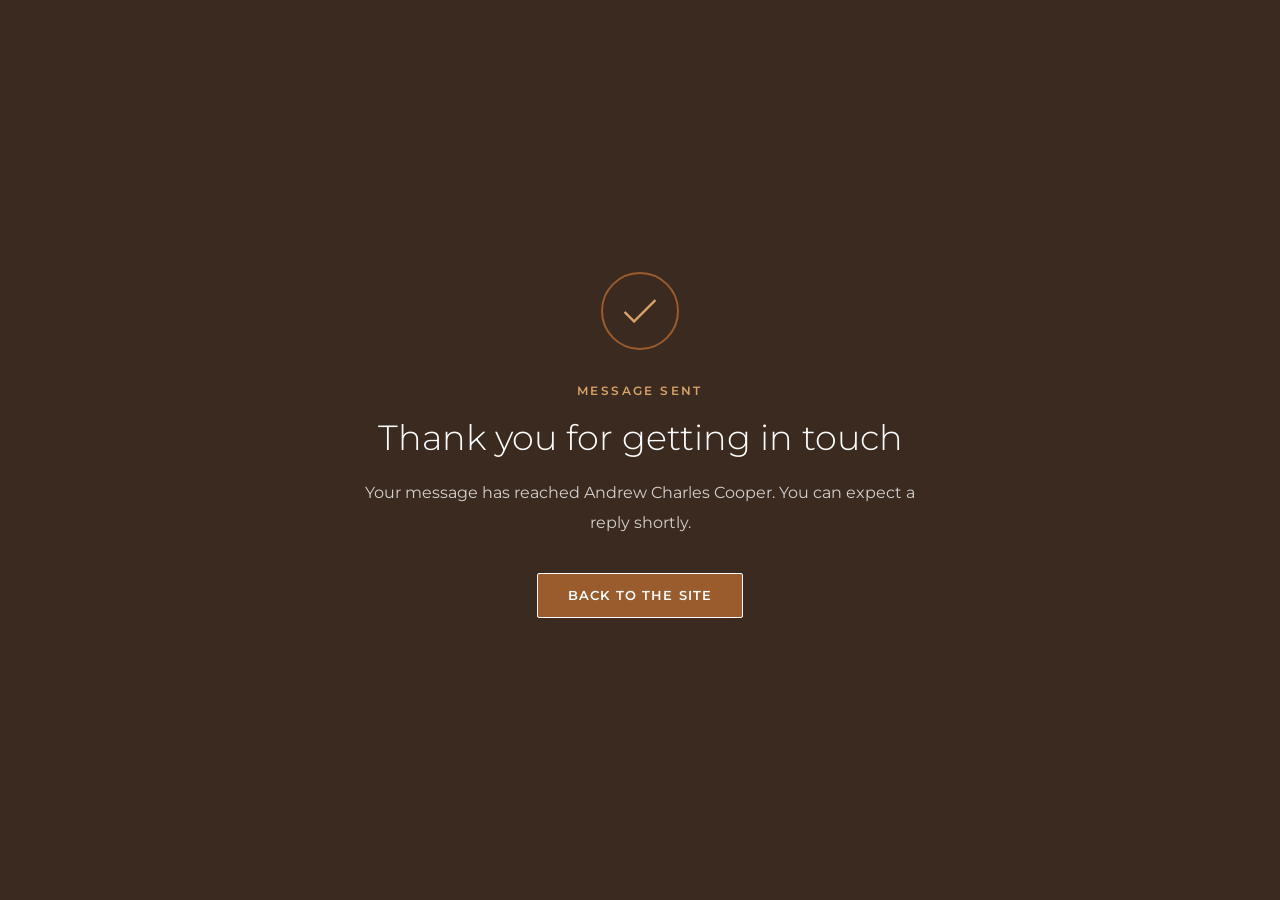
==== commit f09191bf: "Add files via upload" ====
--- a/thanks.html
+++ b/thanks.html
@@ -14,7 +14,7 @@
 <link rel="stylesheet" href="vendor/css/line-awesome.min.css">
 <style>
   :root{
-    --pb-brand:#0D1F35; --pb-accent:#C9A227; --pb-accent-2:#DFC05A;
+    --pb-brand:#3B2A1F; --pb-accent:#9A5B2D; --pb-accent-2:#D6A268;
     --pb-ease:cubic-bezier(.22,.61,.36,1);
   }
   *{ box-sizing:border-box; }
